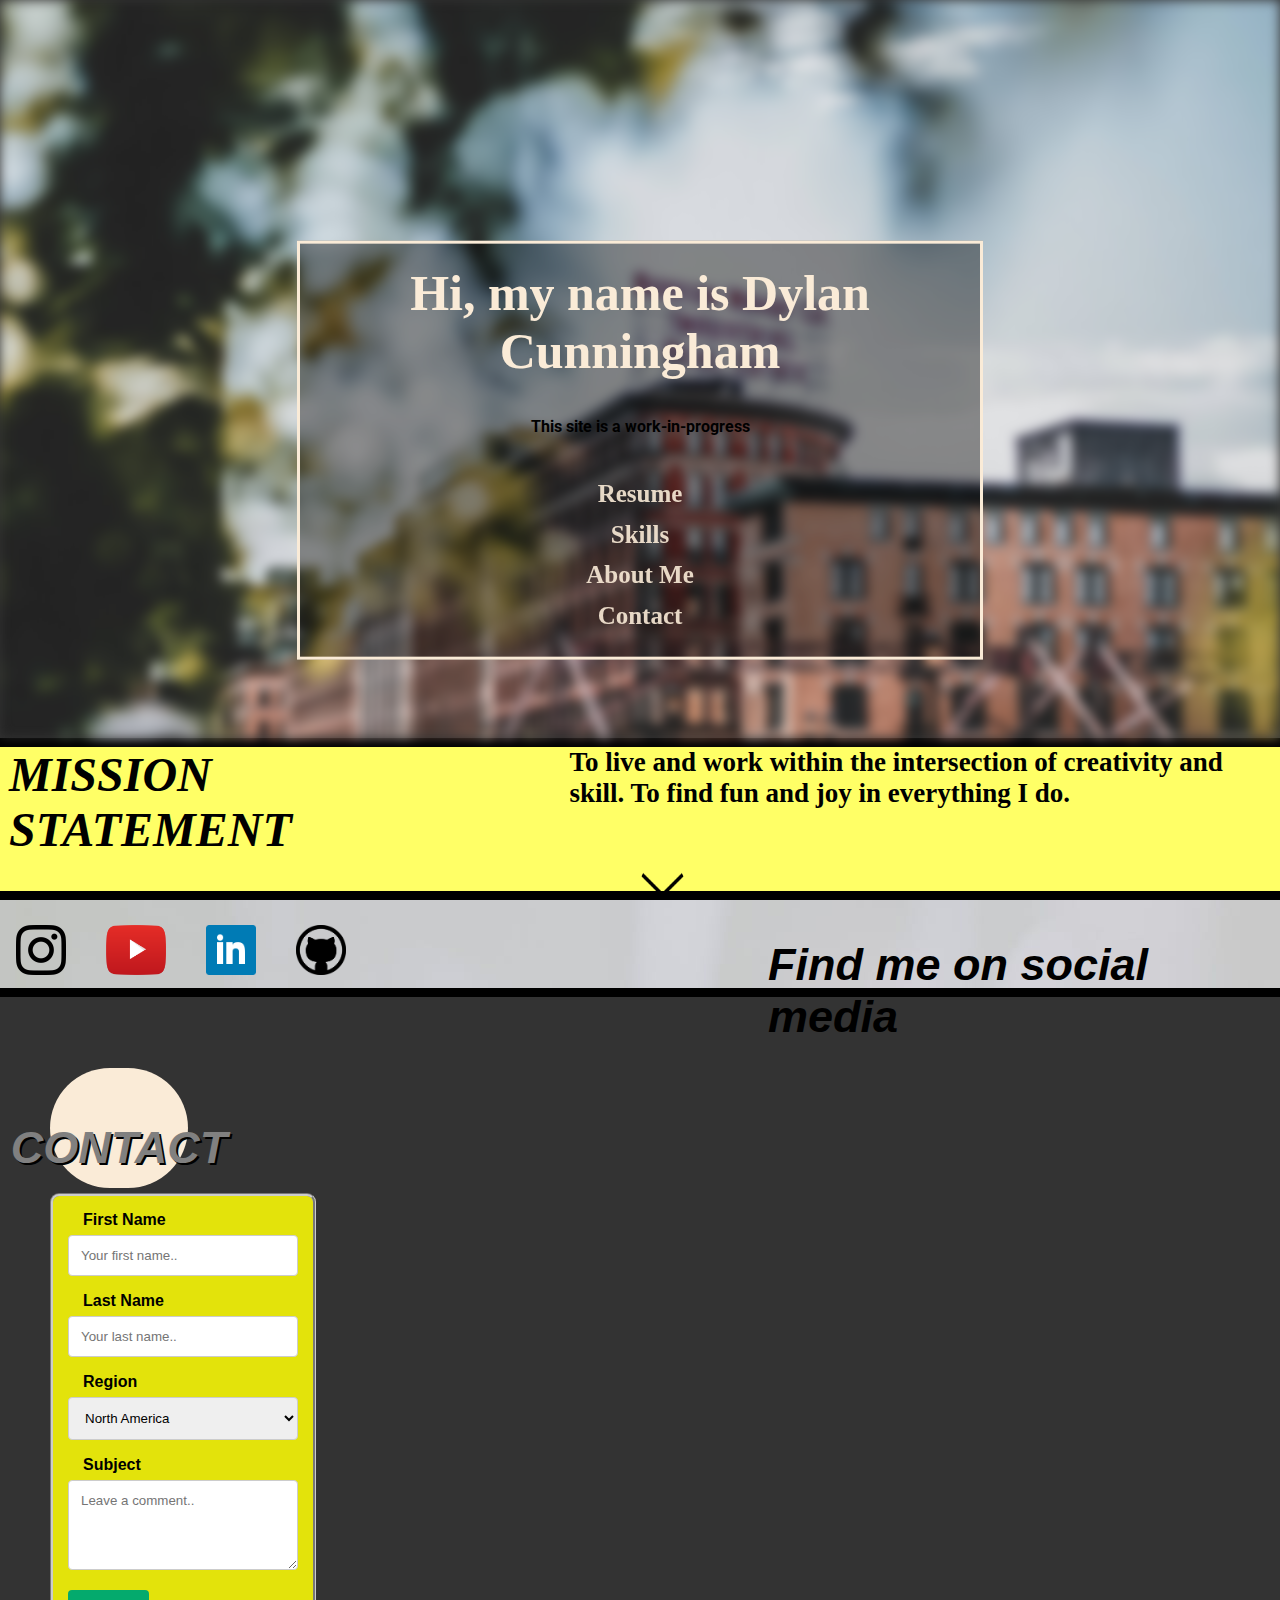
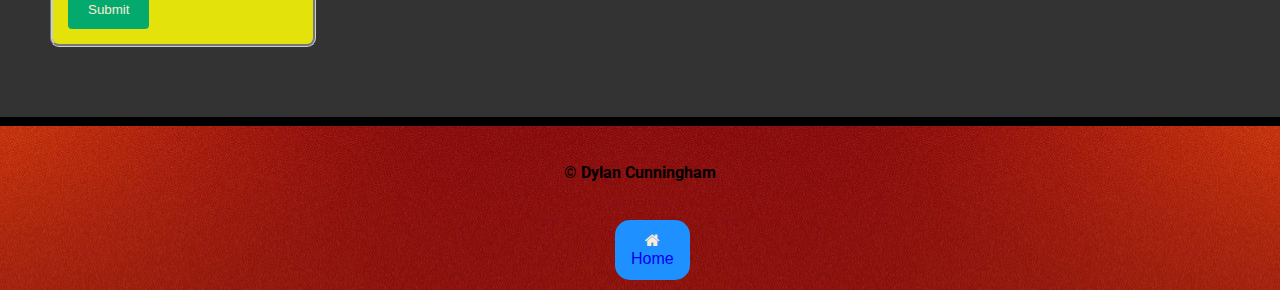
==== index.html @ 47d62b07 "1. Changed size of landing page 2. Got rid of home nav div from 'skills' section    - Clean break be" ====
<!DOCTYPE html> 
<html lang="en">
<head>
    <link rel="stylesheet" href="https://cdnjs.cloudflare.com/ajax/libs/font-awesome/4.7.0/css/font-awesome.min.css">
    <link rel="preconnect" href="https://fonts.googleapis.com">
    <link rel="preconnect" href="https://fonts.gstatic.com" crossorigin>
    <link href="https://fonts.googleapis.com/css2?family=Roboto:wght@300&display=swap" rel="stylesheet">  
    <script src="jsconfig.js"></script>                
    <link rel="stylesheet" href="firstSiteStyling.css">
    <form action="action_page.php" method="post">   </form>
    
    <meta name="viewport" content="width=device-width, initial-scale=1.0">
    <title>Dylan Cunningham - WORK IN PROGRESS </title>
</head> 


<body>

        <!-- Hero Section --> 
    <div class="bgimage" id="home">
        

        


    </div>

    <div class="bgtext">
        <div class="herotext">
            <h2>Hi, my name is Dylan Cunningham</h2>
            <h6>This site is a work-in-progress</h6>
        </div>
        <div class="navbar">
            <div class="nav">            
                <a href="DylanCResume.pdf" target="_blank">Resume</a>
                <a href="skills.html" target="_self">Skills</a>
                <a href="aboutme.html" target="_self">About Me</a>
                <a href="#contact-form">Contact</a> 
            </div>
        </div>
    </div>
    
<main> 
<hr>  
    <div class="intro"> 
        <div class ="textsupport">
            <span class ="mission-statement">Mission Statement
            </span>
                <span class="missionstatementdesc">
                    To live and work within the intersection of creativity and skill. To find fun and joy in everything I do. 
                </span>      
        </div> 
        <div class="contentarrow">
            <a href="#socialmediasection"><img class="arrow" src="img/arrowdown.png" alt="bouncing arrow pointing downwards"></a>
            
        </div>
    </div>
    
        <hr>
    <div class="socialmediasection" id="socialmediasection">
        <div class="socialbox">
            <div class="skilltitle">
                <h1 class="socialmedia">Find me on social media</h1>
                <div class="sociallogo">
                    <a href=https://www.instagram.com/cunninghamsoftwaredev target="_blank"> <img id="instagram" src="img/instagramLogo.png" alt="instagram logo">
                    </a>

                    <a href="https://www.youtube.com/channel/UCL7OWygWknvm4EPUJu8eC4w" target="_blank">
                    <img id="youtube" src="img/youtubeLogo.png" alt="youtube"> 
                    </a>

                    <a href="https://www.linkedin.com/in/dylan-cunningham-979656290" target="_blank">
                    <img id="linkedin" src="img/linkedinlogo.png" alt="linkedin"> 
                    </a>

                    <a href="https://github.com/ProgramDyl" target="_blank"><img id="github" src="img/githublogo.png" alt="githublogo"></a> 
                </div>
                
            </div>   
        </div>
    </div>
    <hr>
    <div id="contactbg">
        <div class="contacttitle">
            <h1>Contact</h1>
        </div>
        <div id="contact-form">

            <form action="action_page.php">
                <label for="fname">First Name</label>
                <input type="text" id="fname" name="firstname" placeholder="Your first name..">

                <label for="lname">Last Name</label>
                <input type="text" id="lname" name="lastname" placeholder="Your last name..">

                <label for="region">Region</label>
                <select id="region" name="region">
                    <option value="northamerica">North America</option>
                    <option value="europe">Europe</option>
                    <option value="asia">Asia</option>
                    <option value="oceania">Oceania</option>
                </select>

                <label for="subject">Subject</label>
                <textarea id="subject" name="subject" placeholder="Leave a comment.." style="height:200px"></textarea>

                <input type="submit" value="Submit">
            </form>
        </div>
    </div> 
</main>
<footer>
    <hr>
    <div class="footer"> 
        <h6>&copy; Dylan Cunningham </h6> 
        <span id="btn">
            <!-- This button gives an error for nesting a element in button, but i can't find a fix!  -->
        <button class="btn"><i class="fa fa-home"></i><a style="text-decoration: none;" class="active" href="#home">Home</a></button> 
        </span>
    </div>
</footer>

</body>
</html>
---- firstSiteStyling.css ----
/* GLOBAL CSS STYLES -- NOTE: MEDIA QUERIES ARE AT THE BOTTOM OF THE PAGE  */

body, html{
    display: flex; 
    flex-direction: column;
    color: black;
    background-color: #333;  
    max-width: 100%;  
    margin: 0%;
    scroll-behavior: smooth;
    } 

.dark-mode {
    background-color: black;
    color:antiquewhite;
}




.bgimage {
    display: flex;
    flex-direction: column;
    height: 82vh;  
    background: url('img/BostonCityScape.jpg'); 
    background-position: center;
    background-repeat: no-repeat;
    background-size: cover;
    filter: blur(6px);
} 

    
.bgtext {
    background-color: rgb(0,0,0);
    background-color: rgba(0,0,0, 0.4);
    color: antiquewhite;
    font-weight: bold;
    border: 3px solid antiquewhite;
    position: absolute;
    top: 50%;
    left: 50%;
    transform: translate(-50%, -50%);
    z-index: 2;
    width: 50%;
    padding: 20px;
    text-align: center;
}

  /* NAVIGATION BAR  */
  

  .nav {
    background-color:transparent;
    overflow: hidden;
    display: flex;
    flex-direction: column;
    align-items: center;
    opacity: 0.9;
    
    }
    
.nav a {
    float: left;
    color: antiquewhite;
    text-align: center;
    padding: 1%;
    text-decoration: none;
    font-size: 25px;
    }
    
.nav a:hover {
    background-color: #ddd;
    border-radius: 20vh;
    color: black;
    }


.herotext {
    display: flex;
    flex-direction: column;
    justify-content:center;
    align-items: center;
    }

.hero-text {
    display: inline-flex; 
    flex-direction: column;
    position: center; 

    /* font-size: 20%;  */
}


/* << MISSION STATEMENT SECTION >>  */


.textsupport {
    display:flex;
    flex-direction: row;
    align-content: flex-start;
    height: fit-content;
    width: fit-content;
}

.mission-statement {
    font-size: 3rem;
    font-family: lato;
    text-transform: uppercase;
    margin-right: 0;
    margin-bottom: 1vh;
    margin-left: 1vh; 
    font-style: italic; 
}

.missionstatementdesc {
    padding-left: 20vw;
    padding-bottom:0;
    font-size: 27px;
    
}

.intro{
    display: flexbox;
    font-family: lato; 
    font-weight: bold; 
    color: black;
    max-width: 100%; 
    position: relative; 
    margin-top: 0%; 
    margin-bottom: 0%;
    margin-right: 0%;
    background-color: #FFFF66;
    height: 16vh;
}

h2 {
    display: flex;
    flex-direction: column; 
    background-color: transparent;
    /* height: 75px; */
    margin: 0%;
    padding: 0%;
    align-self: center;
    justify-content: center;  
    font-size: 50px;

}




/* <<<  S O C I A L   M E D I A >>>  */


.socialmediasection {
    display: flex; 
    flex-direction: column;
    background-color: seagreen;
    background: url('img/lightleaves.jpg'); 
} 

.socialbox {
    height: fit-content;
}


h1.socialmedia {
    color: 2px solid black;
    font-family: 'Lato', sans-serif;
    font-weight: bolder;
    position: absolute;
    left: 60%;
}

/* socials */
#instagram {
    height: 50px;
    width: 50px; 
    padding-left: 1.0rem;
    padding-right: 1.5rem;
    padding-top: 1rem;
    color: antiquewhite;
}  

#youtube {
    height: 50px;
    width: 60px;  
    padding-left: 1.0rem;
    padding-right: 1.5rem;
    padding-top: 1rem;
} 

#linkedin {
    height: 50px;
    width: 50px; 
    display: flex; 
    flex-direction: column; 
    padding-left: 1.0rem;
    padding-right: 1.5rem;
    padding-top: 1rem;
} 

#github {
    height: 50px;
    width: 50px; 
    display: flex; 
    flex-direction: column; 
    padding-left: 1.0rem;
    padding-right: 1.5rem;
    padding-top: 1rem;
}

.sociallogo {
    display: flex;
    flex-direction: row;
    justify-content: f;
    margin-top: 1vh;
    margin-bottom: 1vh;
}


.arrow {
    white-space: nowrap;
    font-size: 4rem;
    position: relative;
    right: 0;
    left: 50vw;
    top: -2vh;
    margin: auto;
    width: 5vh;
    height: 5vh;
    transition: transform .5s;
    transform: translateY(14px);
    transform-origin: bottom;
    -webkit-border-radius:50%;
	-moz-border-radius:50%;
	-ms-border-radius:50%;
	border-radius:50%;
	animation: bounce 2s infinite;
	-webkit-animation: bounce 2s infinite;
	-moz-animation: bounce 2s infinite;
	-o-animation: bounce 2s infinite;
}
 
@-webkit-keyframes bounce {
	0%, 20%, 50%, 80%, 100% {-webkit-transform: translateY(0);}	
	40% {-webkit-transform: translateY(-30px);}
	60% {-webkit-transform: translateY(-15px);}
}
 
@-moz-keyframes bounce {
	0%, 20%, 50%, 80%, 100% {-moz-transform: translateY(0);}
	40% {-moz-transform: translateY(-30px);}
	60% {-moz-transform: translateY(-15px);}
}
 
@-o-keyframes bounce {
	0%, 20%, 50%, 80%, 100% {-o-transform: translateY(0);}
	40% {-o-transform: translateY(-30px);}
	60% {-o-transform: translateY(-15px);}
}
@keyframes bounce {
	0%, 20%, 50%, 80%, 100% {transform: translateY(0);}
	40% {transform: translateY(-30px);}
	60% {transform: translateY(-15px);}
}


.arrow::after {
    transform: translateX(-50%);
}




/*   <<< ABOUT ME PAGE >>> */

.flex-container-aboutme {
    display: flex;
}

.headshotborder {
    display:flex;
    flex-direction: column;
    height: 94vh;
    background: seashell;
}

#headshot {
    border-radius: 5vh;
    display: flex;
    flex-direction: column;
    position: absolute;
    top: 20%;
    left: 20%;
    transform: translate(-40%, -50%);
    border: antiquewhite;
    width: 30%;
    max-height: 100%;
    margin-top: 5%;
    transform: rotate(-90deg);
    box-shadow: rgba(17, 12, 46, 0.15) 0px 48px 100px 0px;
}


.aboutmetext {
    display: flex;
    flex-direction: column;
    font-family: 'lato';
    font-family: lato;
    color: antiquewhite;
    font-weight: 600;
    margin-top: 10vh;
    /* padding-left: 10%; */
    height: 500px;
}

.full-name {
    display: flex;
    flex-direction: column;
    font-size: 62px;
    text-shadow: 2px 7px 5px rgba(0,0,0,0.3), 
    0px -4px 10px rgba(255,255,255,0.3);
    width: fit-content;
    height: fit-content;
    
}

/* BIG FONT- opening paragraph */
#aboutmedesc {
    display: flex;
    flex-direction: column;
    font-family: 'Lato', sans-serif;
    color: black;
    font-weight: bolder;
    text-shadow: 2px 7px 5px rgba(0,0,0,0.3), 
    0px -4px 10px rgba(255,255,255,0.3);
    font-size: 35px;
    width: fit-content;
    padding-left: 50vw;
    padding-right: 5vw;
}




/* Small font - secondary paragraphs */
#aboutmedesc1 {
    font-family: 'Roboto', sans-serif;
    color: black;
    font-weight: bolder;
    font-size: 22px;
    width: fit-content;
    height: fit-content;
    position: relative;
    margin-left: 50vw;
    margin-top: 10vh;
    
}

.linebreak {
    border-left: 4px solid black;
    position: absolute;
    top: 60%;
    left: 95%;
}

/* History Section  */ 

.historysection {
    height: 4;
    background-color: seashell;
    background: url(img/psychedelic-waterfall-sunset-rainbow.png);
    background-position: center;
    background-repeat: no-repeat;
    background-size: cover;
}

.historyheader {
    font-family: "Paytone One";
    font-size: 24px;
    font-weight: 700;
    padding-left: 10%;
    color: white;
}

.overlay {
    height: 100%;
    width: 0;
    position: fixed;
    z-index: 1;
    top: 0;
    left: 0;
    display: flex;
    flex-direction: column;
    align-items: center;
    justify-content: center;
    background-color: rgb(0,0,0);
    background-color: rgba(0,0,0, 0.9);
    overflow-x: hidden;
    transition: 0.5s;
  }
  
.overlay-content {
    display: flex;
    flex-direction: column;
    align-items: center;
    justify-content: center;
    width: fit-content;
    text-align: center;
    font-family: "Paytone One";
    color: antiquewhite;

}


.overlay a {
    
    padding: 0.4rem;
    text-decoration: none;
    font-size: 24px;
    color: 2px solid black;
    text-shadow: 2px 7px 5px rgba(0,0,0,0.3), 
    0px -4px 10px rgba(255,255,255,0.3); 
    display: block;
    transition: 0.3s;
}

.overlay a:hover, .overlay a:focus {
color: #f1f1f1;
}

.overlay .closebtn {
position: absolute;
top: 20px;
right: 45px;
font-size: 60px;
color: #818181;
}

#hamburger {
    color: white;
    padding: 3%;
    border: 6px solid black;
    border-radius: 20vh;
    background: url(img/Surreal3Dbackground.png);
    background-position: center;
    width: fit-content;
}

img.carinmaze {
    border-radius:45vh;
    height: 15rem;
    margin-bottom: 4rem;
}

@media screen and (max-height: 450px) {
.overlay a {font-size: 20px}
.overlay .closebtn {
font-size: 40px;
top: 15px;
right: 35px;
}
}

  
  






/* PAGE BREAK LINE */
hr{
    height: 1vh;
    width: 100%;
    border-width: 0;
    color: gray;
    background-color: black;
    display: block; 
    margin: 0; 
}




.first-page-end {
    height: 10px; 
    display: inline-block;
}


/* RESUME  */

.Resume{
    max-width: 100%;
    background: darkgreen;
    margin-top: 100px; 
    margin-bottom: 0%; 
    height: 500px; 
    font-family: 'Roboto', sans-serif;
}


#resumedownload {
    background-color: red;
    border: 5px;
}


.pdfobject-container {
    height: 50vh;
    width: 50vw;

}





.full-name {
    font-size: 40px;
    text-transform: uppercase;
    margin-bottom: 5px;

    }


.first-name {
    font-weight: 700;
    color:black; 
}


.last-name {
    font-weight: 10; 
    color: black;
}


.contact-info {
    margin-bottom: 20px;
    color: black;
}


.email .phone {
    color:black;
    font-weight: 300;
}






        /* <<<   S   K   I   L   L   Z   >>>  */ 

.skills {
    background-color: #FFFF66;
    /* max-height:110vh; 
    display: flex;
    flex-direction: column; */
    
}

.inner {
    padding-top: 20px;
}

.header { 
    text-align: center;
    color: black; 
    font-weight: 900;
    padding: 1rem;
    position: relative; 
    background-color: #FFFF66;
    /* max-width: 100%;
    width: 100%;  */
    margin-left: 0%;  
    padding-left: 0%;
}

.header::after {
    /* content: ''; */
    position: absolute;
    bottom: 0;
    left: 50%;
    transform: translateX(-50%);
    height: 4px;
    max-width: 100%;
    background-color: #333;
}

.skillscontainer {
    display: grid; 
    grid-template-columns: repeat(3, 1fr);
    justify-content: center;
    align-items: center;
    text-align: center;
    grid-gap: 1rem;
    padding: 1rem 80px;
    font-size: 1.2rem; 
    background-color: #FFFF66;
        
}




        /* << SKILL ANIMATION >>  */



.skill-box {
    padding: 1rem;
    color: #ccc;
    cursor: pointer;
    border-radius: 30vh;
    /* transition: transform 1s;
    transform-origin: bottom; */
}


.skill-box:hover {
    background-color: #ffb366; 
    border-radius: 50%;
    /* transform: translateY(-50px);
    transition: transform 1s;  */
} 


h1 {
    font-family: 'lato', sans-serif;
    font-size: 5vh;
    font-style:italic;

}

h3 {
    color: 10px solid white;
    font-family: 'Lato', sans-serif;
}
h5 {
    color:antiquewhite;
    text-decoration:underline;
    text-decoration-skip-ink: auto;
    font-style: bold;
    font-family: 'Lato', sans-serif;
    font-size: 15px;
}

h6 {
    color: black;
    font-family: 'Roboto', sans-serif;
    font-size: 16px;
    max-width: fit-content;

}

.skill-title {
    color: 2px solid black;
    display: flex;
    flex-direction: column;
    align-items: center;
    padding: 0.5rem;
    margin-bottom: 0.5rem;
    
}



.img {
    width: 150px;
    height: 150px;
    position: relative;
    border-radius: 100%;
    background-color: #eee; 
    display: flex; 
    justify-content: center;
    align-items: center;
    transition: transform 1s;
    transform-origin: bottom;
}

.img:hover {
    transform: translateY(-35px);
    transition: transform 1s; 

}

#html5 {
    height: 130px;
    width: 130px;
}


#css3 {
    height: 120px;
    width: 110px;
}

#java{
    height: 130px;
    width: 130px;
}


.img::after {
    content: '';
    position: absolute;
    top: 0;
    left: 0;
    width: 50%;
    height: 90px;
    background: rgba(100, 100, 100 0.5);  
}


.skill-icon {
    width: 120px;
    height: 120px;
    z-index: 2;
}


.skill-title h3 {
    color: #525252;
    margin: 0.5rem; 
}







    /* <<< B  U  T  T  O  N  S */

#btn {
    width: 100%;
    align-items: center; 
    text-decoration: none;
    height: 50px;
    width: 50px; 
    padding-bottom: 20px;
    border-radius: 15px; 
    } 
    
.btn {
    background-color: dodgerblue;
    border: none;
    color: antiquewhite;
    padding: 12px 16px;
    font-size: 16px;
    cursor: pointer;
    text-decoration: none;
    border-radius: 15px; 
    } 

.btn:hover {
    background-color: royalblue; 
    } 


    



/* <<< C  O  N  T  A  C  T >>> */


/* C O N T A C T   F O R M  */
#contact-form {
    border-radius: 1vh;
    border-style:groove;
    border-color: #ccc;
    margin-top: 0;
    padding: 15px;
    width:max-content;
    display: flex;
    flex-direction: column; 
    margin-left: 5rem;
    margin-bottom: 10vh;
    background-color: antiquewhite;
    box-shadow: black;
    }

#contactbg {
    display: flex;
    flex-direction: column; 
    position: relative;
    background-image: url('img/mailbox-enFrancais.jpg');
    background-position: center top;
    background-attachment: fixed;
    background-size:auto;
    align-items: first baseline;
    justify-content: center;
    inline-size: none; 
    height: 80vh;
}

label {
    padding: 15px;
    font-weight: bold;
}

input {
    padding: 15px;

}
.contacttitle {
    display: flex;
    flex-direction: column;
    font-family: 'Roboto', sans-serif;
    align-items: center;
    font-weight: 500;
    font-size: larger;
    padding: 1.5rem;
    margin-top: 20%;
    font-size: 60%;
    text-transform: uppercase;
    margin-bottom: 5px;
    background-color: antiquewhite;
    border-radius: 20vh;
    width: 10vh;
    height: 8vh;
    color: grey;
    text-shadow: 2px 2px black;
    
}

#contact-form {
    border-radius: 1vh;
    border-style:groove;
    font-family: 'Lato', sans-serif;
    border-color: #ccc;
    background-color: #525252;
    margin-top: 0;
    width: 18vw; 
    display: flex;
    flex-direction: column; 
    margin-left: 50px;
    margin-bottom: 20%;
    background-color: #e3e30b;
    }


#subject {
    max-height: 10vh;
    font-family: 'Lato', sans-serif;
}
    input[type=text], select, textarea {
    width: 100%; 
    padding: 12px; 
    border: 1px solid #ccc; 
    border-radius: 4px; 
    box-sizing: border-box; 
    margin-top: 6px; 
    margin-bottom: 16px; 
    resize: vertical 
    }

    input[type=submit] {
    background-color: #04AA6D;
    color: antiquewhite;
    padding: 12px 20px;
    border: none;
    border-radius: 4px;
    cursor: pointer;
    }

    input[type=submit]:hover {
    background-color: #4f6b50;
    }



    /* <<< F  O  O  T  E  R >>>  */

.footer {
    display: flex; 
    flex-direction: column;
    background-color:antiquewhite;
    background: url(img/red\ dual.jpg); 
    background-repeat: no-repeat;
    background-position: center top;
    text-align: center;
    align-items: center;
    justify-content: center;  
    font-weight: 100; 
    margin: 0%; 
    border-radius: 0%; 
    border-color: solid black; 
    

    }

#homeNav {
    display: flex; 
    align-items: center;
    justify-content: center;
    background-color: #FFFF66;
    padding-top: 20px;
    padding-bottom: 10px;
    }


#btn {
    max-width: 12%;
    align-self: center;
    
}

.copyright {
    margin-left: 50vw; 
    background-color: #FFFF66
    }


    


/* << M  O  B  I  L  E      V  E  R  S  I  O  N >> */

@media screen and (max-width: 480px) {

/* << MISSION STATEMENT SECTION >>  */


.textsupport {
    display:flex;
    flex-direction: row;
    align-content: flex-start;
}

.mission-statement {
    font-size: 35px;
    font-family: lato;
    text-transform: uppercase;
    margin-right: 0;
    margin-bottom: 2.25%;
    margin-left: 1%; 
    font-style: italic; 
    height:fit-content;
}

.missionstatementdesc {
    padding-left: 14%;
    padding-bottom:0;
    font-size: 20px;
    min-height: fit-content;
}

.skills { 
    background-color: #FFFF66;
    max-height: 110vh; 
    display: flex;
    flex-direction: column;
    max-height: 100%;
    margin-top: 0%;
    
}



.resumeheader {
    flex-direction: column;
    text-align: center;
    color: black; 
    padding: 1rem;
    position: relative; 
    background-color: #FFFF66;
    /* max-width: 100%;
    width: 100%;  */
    margin-left: 0%;  
    padding-left: 0%;
    margin-bottom: 0%
}


.header::after {
    /* content: ''; */
    position: absolute;
    bottom: 0;
    left: 50%;
    transform: translateX(-50%);
    height: 4px;
    max-width: 100%;
    background-color: #ffb366;
} 

.skillscontainer {
    display: flex;
    flex-direction: column;
    justify-content: center;
    align-items: center;
    margin-top: 0;
    /* grid-gap: 1rem; 
    padding: 1rem 80px; */
    font-size: 1.2rem; 
    background-color: #FFFF66;
    /* max-width: 100%;
    min-width: 100%;  */
}



        /* << SKILL ANIMATION >>  */



.skill-box {
    padding: 1rem;
    color: #525252;
    cursor: pointer;
    border-radius: 15vh;
    transition: transform 1s;
    transform-origin: bottom; 
}


.skill-box:hover {
    background: url(img/watercolourField.png);
    filter: blur(6);
    border-radius: 120;
    transform: translateY(-50px);
    transition: transform 1s;  
}  



.skill-title {
    display: flex;
    flex-direction: column;
    align-items: center;
    padding: 0.5rem;
    margin-bottom: 0.5rem;
}


 /* Skill icons  */
.img {
    width: 13vh;
    height: 13vh;
    position: relative;
    border-radius: 100%;
    background-color: #eee; 
    display: flex; 
    justify-content: center;
    align-items: center;
    transition: transform 1s;
    transform-origin: bottom;
}

.img:hover {
    transform: translateY(-35px);
    transition: transform 1s; 

}

#html5 {
    height: 75%;
    width: 85%;
}


#css3 {
    height: 75%;
    width: 60%;
}

#python {
    height: 75%;
    width: 60%;
}
#java{
    height: 70%;
    width: 37%;
}
    
    
   /* hover rule - skills  */
.img::after {
    content: '';
    position: absolute;
    top: 0;
    left: 0;
    width: 50%;
    height: 90px;
    background: rgba(100, 100, 100 0.5);  
}


.skill-icon {
    width: 75%;
    height: 80%;
    z-index: 2;
}


.skill-title h3 {
    color: #525252;
    margin: 0.5rem; 
    }


 /* << ABOUT ME SECTION MOBILE >> */

 .flex-container-aboutme {
    display: flex;
}

.headshotborder {
    display:flex;
    flex-direction: column;
    height: 90vh;
    background: seashell;
}

#headshot {
    border-radius: 5vh;
    display: flex;
    flex-direction: column;
    position: absolute;
    top: 20%;
    left: 1%;
    transform: translate(-40%, -50%);
    border: antiquewhite;
    width: 45%;
    max-height: 100%;
    margin-top: 5%;
    transform: rotate(-90deg);
    box-shadow: rgba(17, 12, 46, 0.15) 0px 48px 100px 0px;
}


.aboutmetext {
    display: flex;
    flex-direction: column;
    font-family: 'lato';
    font-family: lato;
    color: antiquewhite;
    font-weight: 600;
    margin-top: 5vh;
    /* padding-left: 10%; */
    height: 1rem;
}

.full-name {
    display: flex;
    flex-direction: column;
    font-size: 62px;
    text-shadow: 2px 7px 5px rgba(0,0,0,0.3), 
    0px -4px 10px rgba(255,255,255,0.3);
    width: fit-content;
    height: fit-content;
    
}

/* BIG FONT- opening paragraph */
#aboutmedesc {
    display: flex;
    flex-direction: column;
    font-family: 'Lato', sans-serif;
    color: black;
    font-weight: bolder;
    text-shadow: 2px 7px 5px rgba(0,0,0,0.3), 
    0px -4px 10px rgba(255,255,255,0.3);
    font-size: 24px;
    width: fit-content;
    padding-left: 50vw;
    padding-right: 5vw;
}




/* Small font - secondary paragraphs */
#aboutmedesc1 {
    font-family: 'Roboto', sans-serif;
    color: black;
    font-weight: bolder;
    font-size: 18px;
    width: fit-content;
    height: fit-content;
    position: relative;
    margin-left: 4vw;
    margin-top: 5vh;
    
}

.linebreak {
    border-left: 4px solid black;
    position: absolute;
    top: 60%;
    left: 95%;
}

/* About me footer (not actually a history section)  */

.historysection {
    height: 4;
    background-color: seashell;
    background: url(img/psychedelic-waterfall-sunset-rainbow.png);
    background-position: center;
    background-repeat: no-repeat;
    background-size: cover;
}

.historyheader {
    font-family: "Paytone One";
    font-size: 24px;
    font-weight: 700;
    padding-left: 10%;
    color: white;
}


 /* About me swipe Overlay  */
.overlay {
    height: 100%;
    width: 0;
    position: fixed;
    z-index: 1;
    top: 0;
    left: 0;
    display: flex;
    flex-direction: column;
    align-items: center;
    justify-content: center;
    background-color: rgb(0,0,0);
    background-color: rgba(0,0,0, 0.9);
    overflow-x: hidden;
    transition: 0.5s;
  }
  
.overlay-content {
    display: flex;
    flex-direction: column;
    align-items: center;
    justify-content: center;
    width: 60vw;
    text-align: center;
    font-family: "Paytone One";
    color: antiquewhite;

}


.overlay a {
    
    padding: 1vh;
    text-decoration: none;
    font-size: 36px;
    color: #525252;
    display: block;
    transition: 0.3s;
}

.overlay a:hover, .overlay a:focus {
color: #f1f1f1;
}

.overlay .closebtn {
position: absolute;
top: 20px;
right: 45px;
font-size: 60px;
}

#hamburger {
    color: white;
    padding: 3%;
    border: 6px solid black;
    border-radius: 20vh;
    background: url(img/Surreal3Dbackground.png);
    background-position: center;
    width: fit-content;
}

img.carinmaze {
    border-radius:45vh;
    height: 15rem;
}


/* C O N T A C T   F O R M  */
#contact-form {
    border-radius: 1vh;
    border-style:groove;
    border-color: #ccc;
    background-color: #525252;
    display: block;
    margin: 20dvh;
    min-width: 60vw;
    min-height: 38vh;
    display: flex;
    flex-direction: column; 
    margin-left: 15vw;
    margin-bottom: 4vh;
    background-color: #999;
    box-shadow: black;
    }

#contactbg {
    display: flex;
    flex-direction: column; 
    position: relative;
    background-image: url('img/hamilton.jpg');
    background-position: center top;
    background-attachment: fixed;
    background-size: cover;
    align-items: first baseline;
    justify-content: center;
    inline-size: none; 
    height:fit-content;
    padding: 10vh;
}

.contacttitle {
    display: block;
    flex-direction: column;
    font-family: 'Roboto', sans-serif;
    align-items: center;
    font-weight: 500;
    font-size: larger;
    padding: 2rem;
    margin-top: 4vh;
    margin-bottom: 1vh;
    font-size: 60%;
    text-transform: uppercase;
    background-color: antiquewhite;
    border-radius: 20vh;
    min-width: 10vh;
    min-height: 10vh;
    color: grey;
    text-shadow: 2px 2px black;
    padding: 20px 10px;
    
}

.footer {
    display: flex; 
    flex-direction: column;
    background-color:antiquewhite;
    background: url(img/red\ dual.jpg); 
    background-repeat: no-repeat;
    background-position: center top;
    text-align: center;
    justify-content: center;  
    font-weight: 100; 
    margin-top: 0; 
    border-radius: 0%; 
    border-color: solid black; 
    

    }

/* END OF MOBILE MEDIA Q  */
}
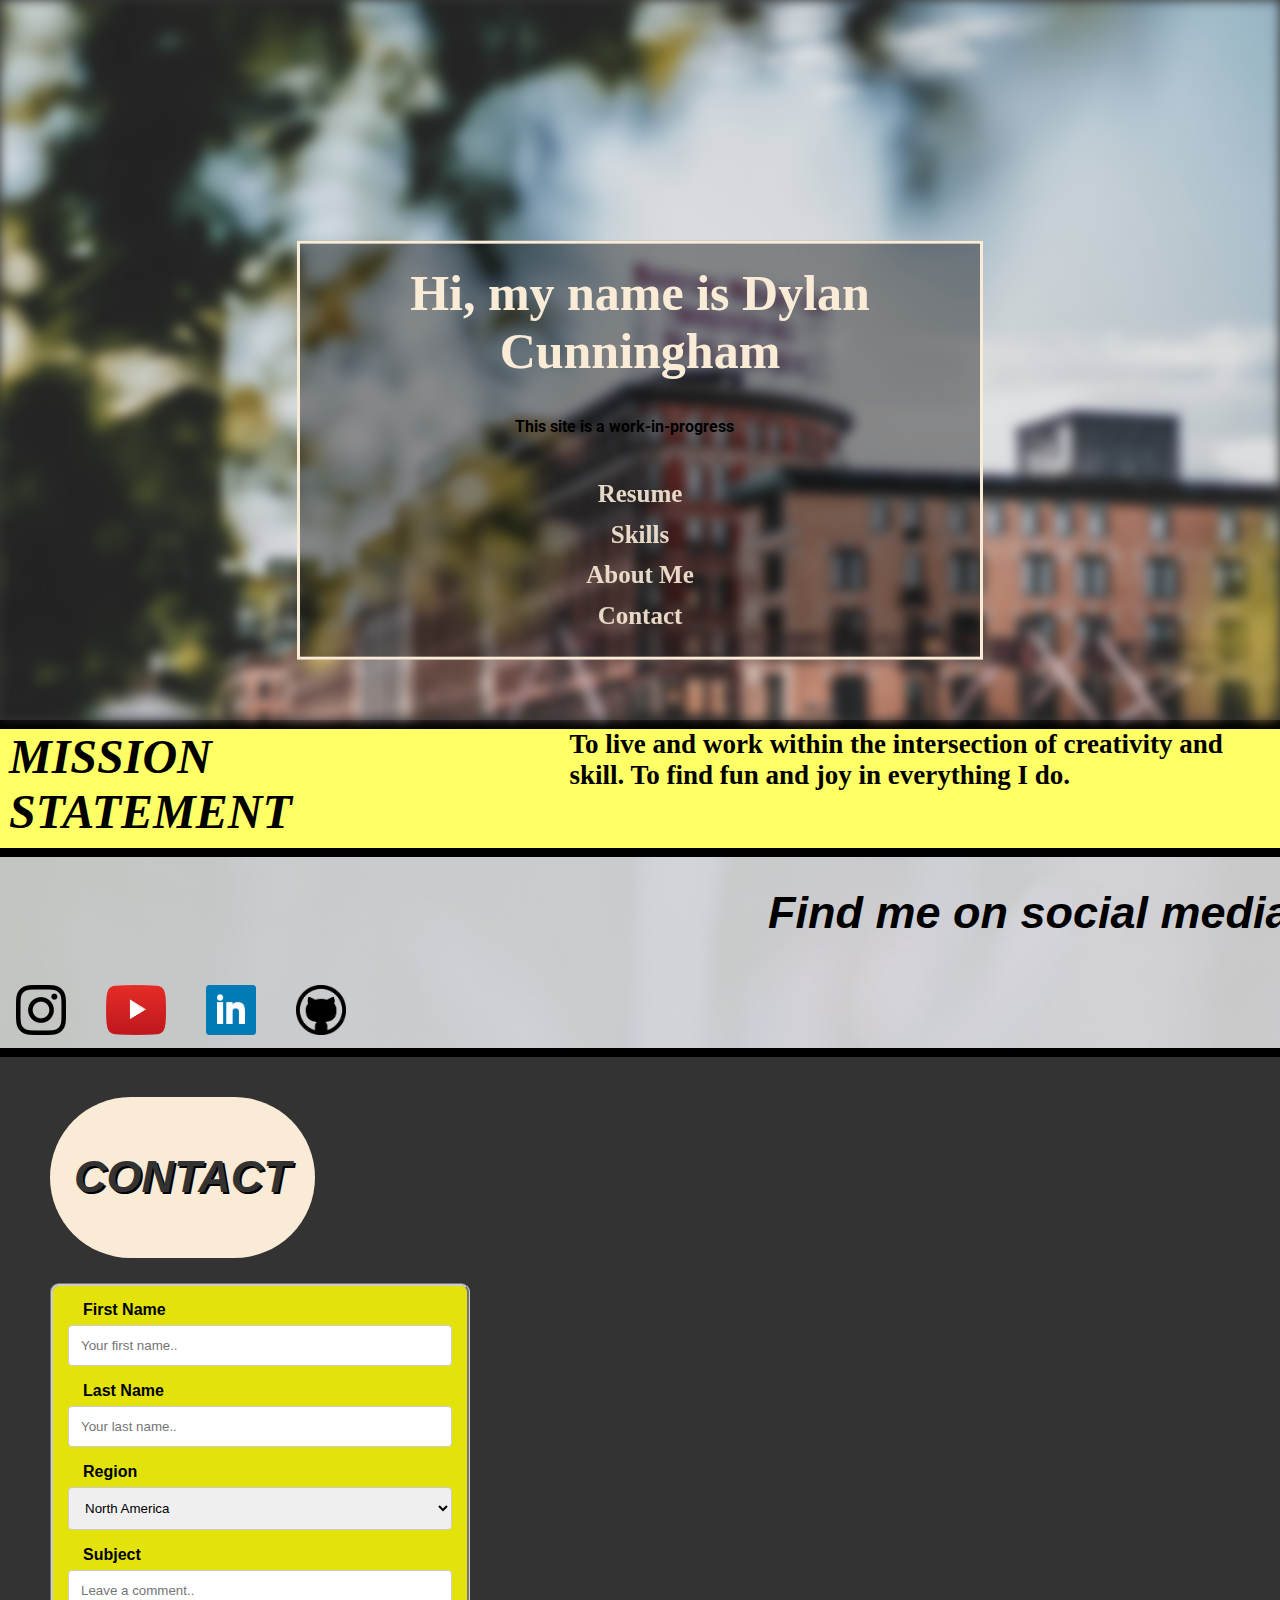
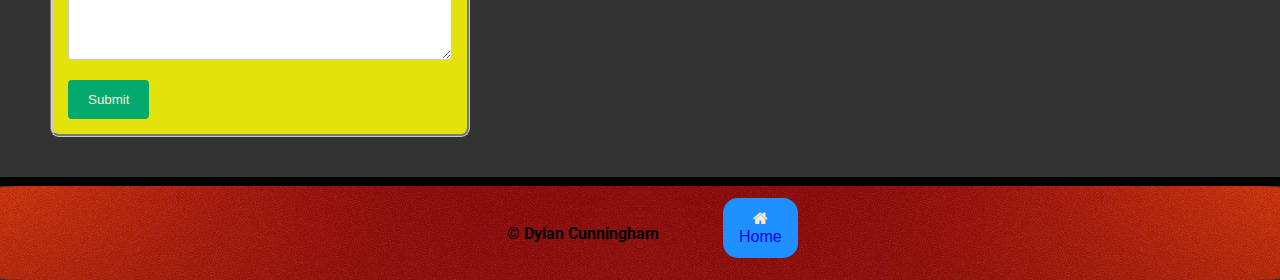
==== commit 1f0f5cb8: "new changes" ====
--- a/index.html
+++ b/index.html
@@ -50,16 +50,12 @@
                     To live and work within the intersection of creativity and skill. To find fun and joy in everything I do. 
                 </span>      
         </div> 
-        <div class="contentarrow">
-            <a href="#socialmediasection"><img class="arrow" src="img/arrowdown.png" alt="bouncing arrow pointing downwards"></a>
-            
-        </div>
+        
     </div>
     
         <hr>
     <div class="socialmediasection" id="socialmediasection">
-        <div class="socialbox">
-            <div class="skilltitle">
+        <div class="socialbox">            
                 <h1 class="socialmedia">Find me on social media</h1>
                 <div class="sociallogo">
                     <a href=https://www.instagram.com/cunninghamsoftwaredev target="_blank"> <img id="instagram" src="img/instagramLogo.png" alt="instagram logo">
@@ -74,9 +70,7 @@
                     </a>
 
                     <a href="https://github.com/ProgramDyl" target="_blank"><img id="github" src="img/githublogo.png" alt="githublogo"></a> 
-                </div>
-                
-            </div>   
+                </div>              
         </div>
     </div>
     <hr>
--- a/firstSiteStyling.css
+++ b/firstSiteStyling.css
@@ -23,7 +23,7 @@
 .bgimage {
     display: flex;
     flex-direction: column;
-    height: 82vh;  
+    height: 80vh;  
     background: url('img/BostonCityScape.jpg'); 
     background-position: center;
     background-repeat: no-repeat;
@@ -132,7 +132,7 @@
     margin-bottom: 0%;
     margin-right: 0%;
     background-color: #FFFF66;
-    height: 16vh;
+    height: fit-content;
 }
 
 h2 {
@@ -170,8 +170,9 @@
     color: 2px solid black;
     font-family: 'Lato', sans-serif;
     font-weight: bolder;
-    position: absolute;
-    left: 60%;
+    position: relative;
+    left: 60%; 
+    bottom: 0%;
 }
 
 /* socials */
@@ -215,9 +216,9 @@
 .sociallogo {
     display: flex;
     flex-direction: row;
-    justify-content: f;
-    margin-top: 1vh;
     margin-bottom: 1vh;
+    width: fit-content;
+    height: ;
 }
 
 
@@ -561,10 +562,9 @@
 
 .skills {
     background-color: #FFFF66;
-    /* max-height:110vh; 
-    display: flex;
-    flex-direction: column; */
-    
+    max-height: fit-content; 
+    display: flex;
+    flex-direction: column;     
 }
 
 .inner {
@@ -658,6 +658,8 @@
     font-family: 'Roboto', sans-serif;
     font-size: 16px;
     max-width: fit-content;
+    padding-right: 5%;
+    
 
 }
 
@@ -775,7 +777,7 @@
 
 /* C O N T A C T   F O R M  */
 #contact-form {
-    border-radius: 1vh;
+    border-radius: 2vh;
     border-style:groove;
     border-color: #ccc;
     margin-top: 0;
@@ -784,7 +786,7 @@
     display: flex;
     flex-direction: column; 
     margin-left: 5rem;
-    margin-bottom: 10vh;
+    margin-bottom: 8vh;
     background-color: antiquewhite;
     box-shadow: black;
     }
@@ -821,14 +823,14 @@
     font-size: larger;
     padding: 1.5rem;
     margin-top: 20%;
-    font-size: 60%;
+    font-size: 70%;
     text-transform: uppercase;
-    margin-bottom: 5px;
+    margin-bottom: 2%;
     background-color: antiquewhite;
-    border-radius: 20vh;
-    width: 10vh;
-    height: 8vh;
-    color: grey;
+    border-radius: 10vh;
+    width: fit-content;
+    height: fit-content;
+    color: #333;
     text-shadow: 2px 2px black;
     
 }
@@ -840,7 +842,7 @@
     border-color: #ccc;
     background-color: #525252;
     margin-top: 0;
-    width: 18vw; 
+    width: 30vw; 
     display: flex;
     flex-direction: column; 
     margin-left: 50px;
@@ -883,17 +885,16 @@
 
 .footer {
     display: flex; 
-    flex-direction: column;
+    flex-direction: row;
     background-color:antiquewhite;
     background: url(img/red\ dual.jpg); 
     background-repeat: no-repeat;
     background-position: center top;
-    text-align: center;
-    align-items: center;
+    /* align-items: center; */
     justify-content: center;  
     font-weight: 100; 
     margin: 0%; 
-    border-radius: 0%; 
+    border-radius: 2%; 
     border-color: solid black; 
     
 
@@ -904,8 +905,9 @@
     align-items: center;
     justify-content: center;
     background-color: #FFFF66;
-    padding-top: 20px;
-    padding-bottom: 10px;
+    padding-top: 5%;
+    padding-bottom: 5%;
+    margin-left: 15%;
     }
 
 
@@ -921,7 +923,7 @@
     }
 
 
-    
+  
 
 
 /* << M  O  B  I  L  E      V  E  R  S  I  O  N >> */
@@ -930,6 +932,33 @@
 
 /* << MISSION STATEMENT SECTION >>  */
 
+.bgimage {
+    display: flex;
+    flex-direction: column;
+    height: 100vh;  
+    background: url('img/BostonCityScape.jpg'); 
+    background-position: center;
+    background-repeat: no-repeat;
+    background-size: cover;
+    filter: blur(6px);
+} 
+
+    
+.bgtext {
+    background-color: rgb(0,0,0);
+    background-color: rgba(0,0,0, 0.4);
+    color: antiquewhite;
+    font-weight: bold;
+    border: 3px solid antiquewhite;
+    position: absolute;
+    top: 50%;
+    left: 50%;
+    transform: translate(-50%, -50%);
+    z-index: 2;
+    width: 50%;
+    padding: 2vh;
+    text-align: center;
+}
 
 .textsupport {
     display:flex;
@@ -952,7 +981,7 @@
     padding-left: 14%;
     padding-bottom:0;
     font-size: 20px;
-    min-height: fit-content;
+    height: fit-content;
 }
 
 .skills { 
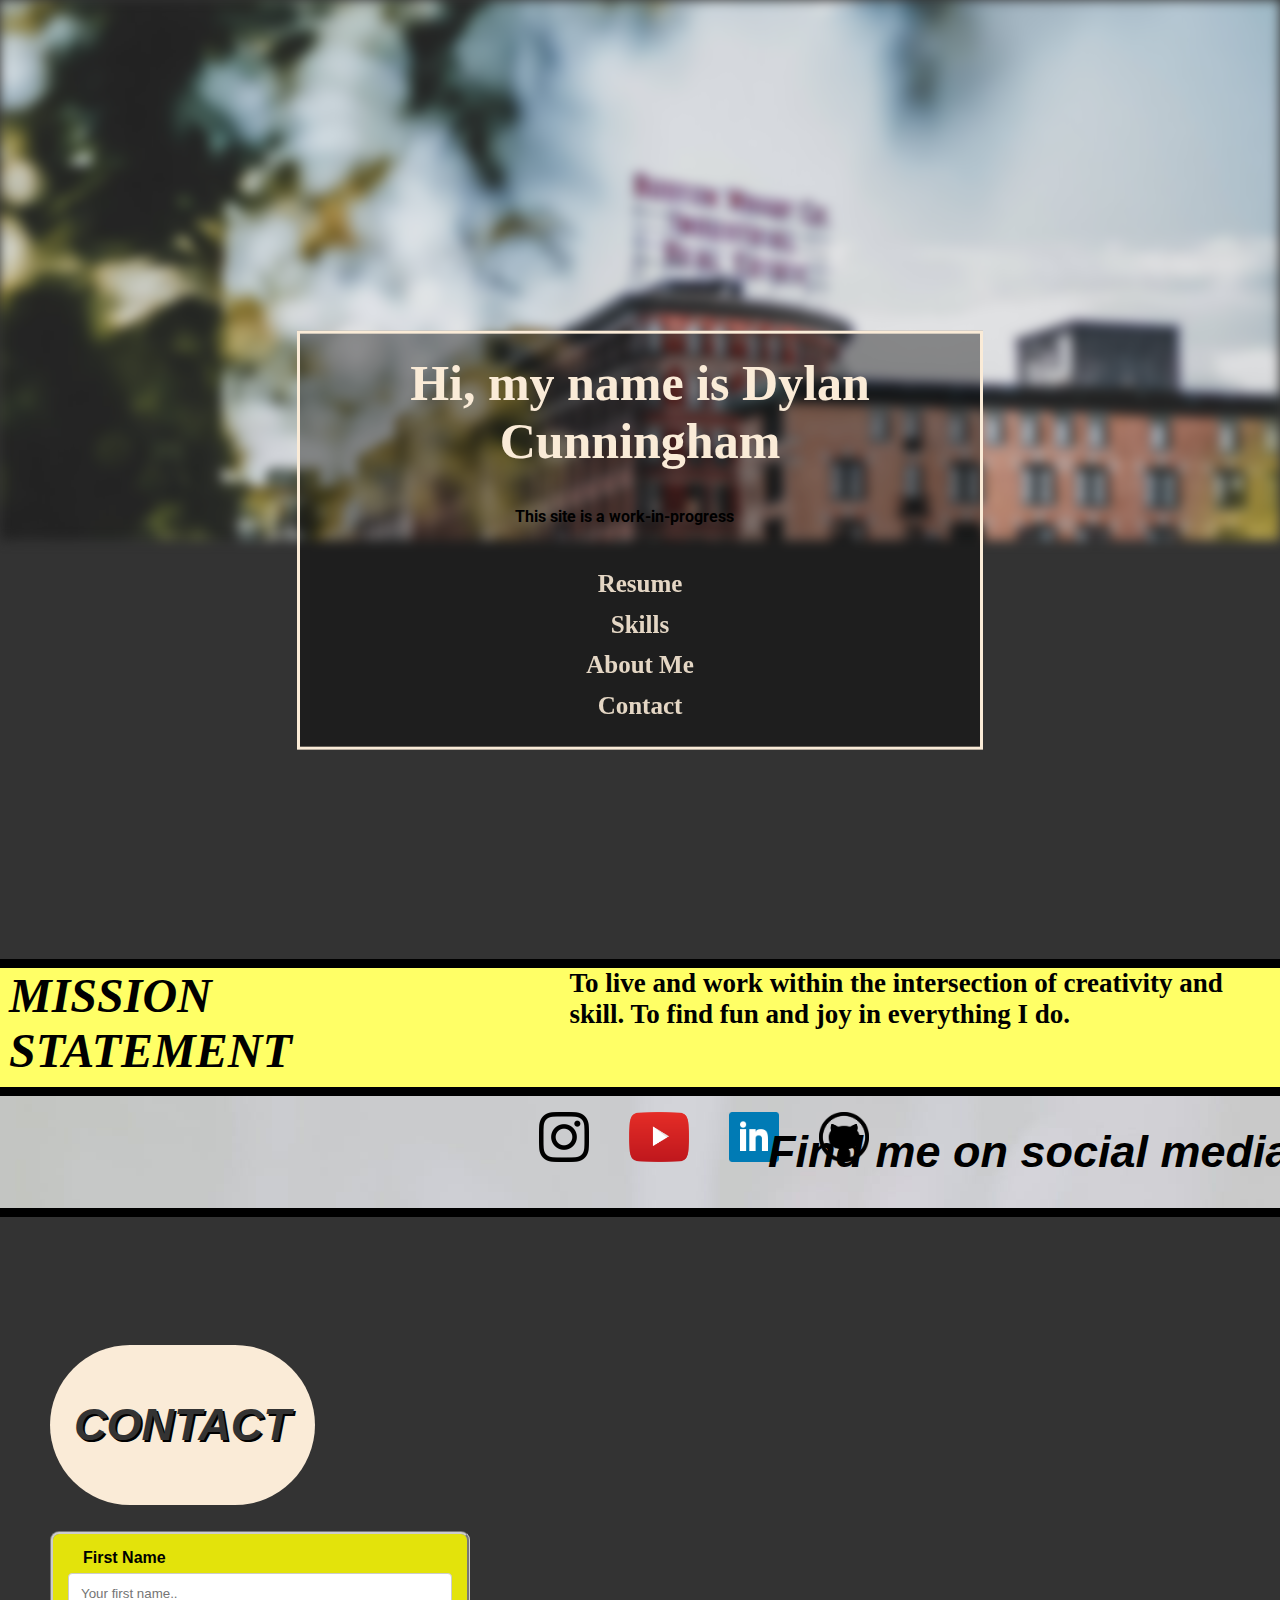
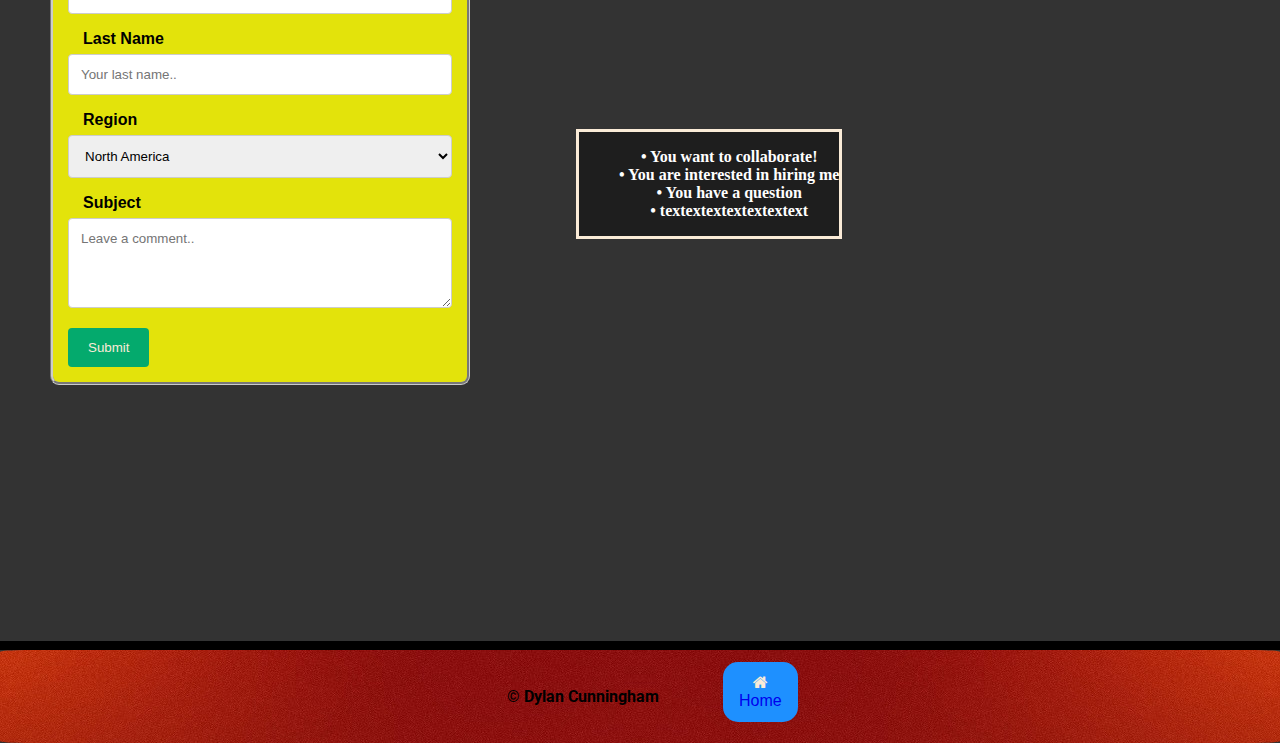
==== commit 801d6b83: "added proper linkedin profile" ====
--- a/index.html
+++ b/index.html
@@ -7,6 +7,7 @@
     <link href="https://fonts.googleapis.com/css2?family=Roboto:wght@300&display=swap" rel="stylesheet">  
     <script src="jsconfig.js"></script>                
     <link rel="stylesheet" href="firstSiteStyling.css">
+    <link rel="stylesheet1" href="mobileStyling.css"> 
     <form action="action_page.php" method="post">   </form>
     
     <meta name="viewport" content="width=device-width, initial-scale=1.0">
@@ -64,8 +65,9 @@
                     <a href="https://www.youtube.com/channel/UCL7OWygWknvm4EPUJu8eC4w" target="_blank">
                     <img id="youtube" src="img/youtubeLogo.png" alt="youtube"> 
                     </a>
-
-                    <a href="https://www.linkedin.com/in/dylan-cunningham-979656290" target="_blank">
+                    
+                    <!-- New linkedin profile added -->
+                    <a href="www.linkedin.com/in/dylancdev" target="_blank">      
                     <img id="linkedin" src="img/linkedinlogo.png" alt="linkedin"> 
                     </a>
 
@@ -74,6 +76,8 @@
         </div>
     </div>
     <hr>
+
+    
     <div id="contactbg">
         <div class="contacttitle">
             <h1>Contact</h1>
@@ -101,6 +105,18 @@
                 <input type="submit" value="Submit">
             </form>
         </div>
+
+        <!-- Call to action section  -->
+        <div id="calltoaction">
+            <div class="ctawindow">
+                <ul>
+                    • You want to collaborate!<br>  
+                    • You are interested in hiring me<br>
+                    • You have a question<br>
+                    • textextextextextextext<br>
+                </ul>
+            </div>
+        </div>
     </div> 
 </main>
 <footer>
--- a/firstSiteStyling.css
+++ b/firstSiteStyling.css
@@ -23,7 +23,7 @@
 .bgimage {
     display: flex;
     flex-direction: column;
-    height: 80vh;  
+    height: 60vh;  
     background: url('img/BostonCityScape.jpg'); 
     background-position: center;
     background-repeat: no-repeat;
@@ -38,7 +38,7 @@
     color: antiquewhite;
     font-weight: bold;
     border: 3px solid antiquewhite;
-    position: absolute;
+    position: relative;
     top: 50%;
     left: 50%;
     transform: translate(-50%, -50%);
@@ -162,7 +162,12 @@
 } 
 
 .socialbox {
-    height: fit-content;
+    display: flex;
+    flex-direction: row;
+    padding: 0%;
+    min-width: fit-content;
+    min-height: fit-content;
+    
 }
 
 
@@ -218,7 +223,7 @@
     flex-direction: row;
     margin-bottom: 1vh;
     width: fit-content;
-    height: ;
+    height: fit-content;
 }
 
 
@@ -280,27 +285,25 @@
 
 .flex-container-aboutme {
     display: flex;
+    height: 30vh;
 }
 
 .headshotborder {
     display:flex;
     flex-direction: column;
-    height: 94vh;
+    height: max-content;
     background: seashell;
 }
 
 #headshot {
     border-radius: 5vh;
-    display: flex;
-    flex-direction: column;
-    position: absolute;
-    top: 20%;
-    left: 20%;
-    transform: translate(-40%, -50%);
+    position: center;
+    justify-self: center;
     border: antiquewhite;
-    width: 30%;
-    max-height: 100%;
-    margin-top: 5%;
+    max-width: 33%;
+    height: auto;
+    margin-left: 20%;
+    margin-top: 20%;
     transform: rotate(-90deg);
     box-shadow: rgba(17, 12, 46, 0.15) 0px 48px 100px 0px;
 }
@@ -314,8 +317,6 @@
     color: antiquewhite;
     font-weight: 600;
     margin-top: 10vh;
-    /* padding-left: 10%; */
-    height: 500px;
 }
 
 .full-name {
@@ -338,7 +339,7 @@
     font-weight: bolder;
     text-shadow: 2px 7px 5px rgba(0,0,0,0.3), 
     0px -4px 10px rgba(255,255,255,0.3);
-    font-size: 35px;
+    font-size: 26px;
     width: fit-content;
     padding-left: 50vw;
     padding-right: 5vw;
@@ -350,14 +351,17 @@
 /* Small font - secondary paragraphs */
 #aboutmedesc1 {
     font-family: 'Roboto', sans-serif;
-    color: black;
+    color: whitesmoke;
     font-weight: bolder;
-    font-size: 22px;
-    width: fit-content;
-    height: fit-content;
+    font-size: 18px;
+    max-width: fit-content;
+    min-height: fit-content;
     position: relative;
-    margin-left: 50vw;
-    margin-top: 10vh;
+    /* background-color: thistle; */
+    filter:opacity(2);
+    border-radius: 6vh;
+    border-color: whitesmoke;
+
     
 }
 
@@ -371,12 +375,13 @@
 /* History Section  */ 
 
 .historysection {
-    height: 4;
+    min-height: max;
     background-color: seashell;
-    background: url(img/psychedelic-waterfall-sunset-rainbow.png);
+    background: url(img/spiralstairs.jpg);
     background-position: center;
     background-repeat: no-repeat;
     background-size: cover;
+    margin-bottom: 0%;
 }
 
 .historyheader {
@@ -523,7 +528,7 @@
 
 
 .full-name {
-    font-size: 40px;
+    font-size: 30px;
     text-transform: uppercase;
     margin-bottom: 5px;
 
@@ -802,7 +807,7 @@
     align-items: first baseline;
     justify-content: center;
     inline-size: none; 
-    height: 80vh;
+    height: fit-content;
 }
 
 label {
@@ -822,7 +827,8 @@
     font-weight: 500;
     font-size: larger;
     padding: 1.5rem;
-    margin-top: 20%;
+    margin-bottom: 10%;
+    margin-top: 10%;
     font-size: 70%;
     text-transform: uppercase;
     margin-bottom: 2%;
@@ -850,6 +856,19 @@
     background-color: #e3e30b;
     }
 
+#calltoaction {
+    background-color: rgb(0,0,0);
+    background-color: rgba(0,0,0, 0.4);
+    color: white;
+    font-weight: bold;
+    border: 3px solid antiquewhite;
+    position: absolute;
+    top: 50%;
+    left: 45%;
+    margin-bottom: 20%;
+    min-width: fit-content;
+    text-align: center;
+}
 
 #subject {
     max-height: 10vh;
@@ -921,478 +940,7 @@
     margin-left: 50vw; 
     background-color: #FFFF66
     }
-
-
-  
-
-
-/* << M  O  B  I  L  E      V  E  R  S  I  O  N >> */
-
-@media screen and (max-width: 480px) {
-
-/* << MISSION STATEMENT SECTION >>  */
-
-.bgimage {
-    display: flex;
-    flex-direction: column;
-    height: 100vh;  
-    background: url('img/BostonCityScape.jpg'); 
-    background-position: center;
-    background-repeat: no-repeat;
-    background-size: cover;
-    filter: blur(6px);
-} 
-
-    
-.bgtext {
-    background-color: rgb(0,0,0);
-    background-color: rgba(0,0,0, 0.4);
-    color: antiquewhite;
-    font-weight: bold;
-    border: 3px solid antiquewhite;
-    position: absolute;
-    top: 50%;
-    left: 50%;
-    transform: translate(-50%, -50%);
-    z-index: 2;
-    width: 50%;
-    padding: 2vh;
-    text-align: center;
-}
-
-.textsupport {
-    display:flex;
-    flex-direction: row;
-    align-content: flex-start;
-}
-
-.mission-statement {
-    font-size: 35px;
-    font-family: lato;
-    text-transform: uppercase;
-    margin-right: 0;
-    margin-bottom: 2.25%;
-    margin-left: 1%; 
-    font-style: italic; 
-    height:fit-content;
-}
-
-.missionstatementdesc {
-    padding-left: 14%;
-    padding-bottom:0;
-    font-size: 20px;
-    height: fit-content;
-}
-
-.skills { 
-    background-color: #FFFF66;
-    max-height: 110vh; 
-    display: flex;
-    flex-direction: column;
-    max-height: 100%;
-    margin-top: 0%;
-    
-}
-
-
-
-.resumeheader {
-    flex-direction: column;
-    text-align: center;
-    color: black; 
-    padding: 1rem;
-    position: relative; 
-    background-color: #FFFF66;
-    /* max-width: 100%;
-    width: 100%;  */
-    margin-left: 0%;  
-    padding-left: 0%;
-    margin-bottom: 0%
-}
-
-
-.header::after {
-    /* content: ''; */
-    position: absolute;
-    bottom: 0;
-    left: 50%;
-    transform: translateX(-50%);
-    height: 4px;
-    max-width: 100%;
-    background-color: #ffb366;
-} 
-
-.skillscontainer {
-    display: flex;
-    flex-direction: column;
-    justify-content: center;
-    align-items: center;
-    margin-top: 0;
-    /* grid-gap: 1rem; 
-    padding: 1rem 80px; */
-    font-size: 1.2rem; 
-    background-color: #FFFF66;
-    /* max-width: 100%;
-    min-width: 100%;  */
-}
-
-
-
-        /* << SKILL ANIMATION >>  */
-
-
-
-.skill-box {
-    padding: 1rem;
-    color: #525252;
-    cursor: pointer;
-    border-radius: 15vh;
-    transition: transform 1s;
-    transform-origin: bottom; 
-}
-
-
-.skill-box:hover {
-    background: url(img/watercolourField.png);
-    filter: blur(6);
-    border-radius: 120;
-    transform: translateY(-50px);
-    transition: transform 1s;  
-}  
-
-
-
-.skill-title {
-    display: flex;
-    flex-direction: column;
-    align-items: center;
-    padding: 0.5rem;
-    margin-bottom: 0.5rem;
-}
-
-
- /* Skill icons  */
-.img {
-    width: 13vh;
-    height: 13vh;
-    position: relative;
-    border-radius: 100%;
-    background-color: #eee; 
-    display: flex; 
-    justify-content: center;
-    align-items: center;
-    transition: transform 1s;
-    transform-origin: bottom;
-}
-
-.img:hover {
-    transform: translateY(-35px);
-    transition: transform 1s; 
-
-}
-
-#html5 {
-    height: 75%;
-    width: 85%;
-}
-
-
-#css3 {
-    height: 75%;
-    width: 60%;
-}
-
-#python {
-    height: 75%;
-    width: 60%;
-}
-#java{
-    height: 70%;
-    width: 37%;
-}
-    
-    
-   /* hover rule - skills  */
-.img::after {
-    content: '';
-    position: absolute;
-    top: 0;
-    left: 0;
-    width: 50%;
-    height: 90px;
-    background: rgba(100, 100, 100 0.5);  
-}
-
-
-.skill-icon {
-    width: 75%;
-    height: 80%;
-    z-index: 2;
-}
-
-
-.skill-title h3 {
-    color: #525252;
-    margin: 0.5rem; 
-    }
-
-
- /* << ABOUT ME SECTION MOBILE >> */
-
- .flex-container-aboutme {
-    display: flex;
-}
-
-.headshotborder {
-    display:flex;
-    flex-direction: column;
-    height: 90vh;
-    background: seashell;
-}
-
-#headshot {
-    border-radius: 5vh;
-    display: flex;
-    flex-direction: column;
-    position: absolute;
-    top: 20%;
-    left: 1%;
-    transform: translate(-40%, -50%);
-    border: antiquewhite;
-    width: 45%;
-    max-height: 100%;
-    margin-top: 5%;
-    transform: rotate(-90deg);
-    box-shadow: rgba(17, 12, 46, 0.15) 0px 48px 100px 0px;
-}
-
-
-.aboutmetext {
-    display: flex;
-    flex-direction: column;
-    font-family: 'lato';
-    font-family: lato;
-    color: antiquewhite;
-    font-weight: 600;
-    margin-top: 5vh;
-    /* padding-left: 10%; */
-    height: 1rem;
-}
-
-.full-name {
-    display: flex;
-    flex-direction: column;
-    font-size: 62px;
-    text-shadow: 2px 7px 5px rgba(0,0,0,0.3), 
-    0px -4px 10px rgba(255,255,255,0.3);
-    width: fit-content;
-    height: fit-content;
-    
-}
-
-/* BIG FONT- opening paragraph */
-#aboutmedesc {
-    display: flex;
-    flex-direction: column;
-    font-family: 'Lato', sans-serif;
-    color: black;
-    font-weight: bolder;
-    text-shadow: 2px 7px 5px rgba(0,0,0,0.3), 
-    0px -4px 10px rgba(255,255,255,0.3);
-    font-size: 24px;
-    width: fit-content;
-    padding-left: 50vw;
-    padding-right: 5vw;
-}
-
-
-
-
-/* Small font - secondary paragraphs */
-#aboutmedesc1 {
-    font-family: 'Roboto', sans-serif;
-    color: black;
-    font-weight: bolder;
-    font-size: 18px;
-    width: fit-content;
-    height: fit-content;
-    position: relative;
-    margin-left: 4vw;
-    margin-top: 5vh;
-    
-}
-
-.linebreak {
-    border-left: 4px solid black;
-    position: absolute;
-    top: 60%;
-    left: 95%;
-}
-
-/* About me footer (not actually a history section)  */
-
-.historysection {
-    height: 4;
-    background-color: seashell;
-    background: url(img/psychedelic-waterfall-sunset-rainbow.png);
-    background-position: center;
-    background-repeat: no-repeat;
-    background-size: cover;
-}
-
-.historyheader {
-    font-family: "Paytone One";
-    font-size: 24px;
-    font-weight: 700;
-    padding-left: 10%;
-    color: white;
-}
-
-
- /* About me swipe Overlay  */
-.overlay {
-    height: 100%;
-    width: 0;
-    position: fixed;
-    z-index: 1;
-    top: 0;
-    left: 0;
-    display: flex;
-    flex-direction: column;
-    align-items: center;
-    justify-content: center;
-    background-color: rgb(0,0,0);
-    background-color: rgba(0,0,0, 0.9);
-    overflow-x: hidden;
-    transition: 0.5s;
-  }
-  
-.overlay-content {
-    display: flex;
-    flex-direction: column;
-    align-items: center;
-    justify-content: center;
-    width: 60vw;
-    text-align: center;
-    font-family: "Paytone One";
-    color: antiquewhite;
-
-}
-
-
-.overlay a {
-    
-    padding: 1vh;
-    text-decoration: none;
-    font-size: 36px;
-    color: #525252;
-    display: block;
-    transition: 0.3s;
-}
-
-.overlay a:hover, .overlay a:focus {
-color: #f1f1f1;
-}
-
-.overlay .closebtn {
-position: absolute;
-top: 20px;
-right: 45px;
-font-size: 60px;
-}
-
-#hamburger {
-    color: white;
-    padding: 3%;
-    border: 6px solid black;
-    border-radius: 20vh;
-    background: url(img/Surreal3Dbackground.png);
-    background-position: center;
-    width: fit-content;
-}
-
-img.carinmaze {
-    border-radius:45vh;
-    height: 15rem;
-}
-
-
-/* C O N T A C T   F O R M  */
-#contact-form {
-    border-radius: 1vh;
-    border-style:groove;
-    border-color: #ccc;
-    background-color: #525252;
-    display: block;
-    margin: 20dvh;
-    min-width: 60vw;
-    min-height: 38vh;
-    display: flex;
-    flex-direction: column; 
-    margin-left: 15vw;
-    margin-bottom: 4vh;
-    background-color: #999;
-    box-shadow: black;
-    }
-
-#contactbg {
-    display: flex;
-    flex-direction: column; 
-    position: relative;
-    background-image: url('img/hamilton.jpg');
-    background-position: center top;
-    background-attachment: fixed;
-    background-size: cover;
-    align-items: first baseline;
-    justify-content: center;
-    inline-size: none; 
-    height:fit-content;
-    padding: 10vh;
-}
-
-.contacttitle {
-    display: block;
-    flex-direction: column;
-    font-family: 'Roboto', sans-serif;
-    align-items: center;
-    font-weight: 500;
-    font-size: larger;
-    padding: 2rem;
-    margin-top: 4vh;
-    margin-bottom: 1vh;
-    font-size: 60%;
-    text-transform: uppercase;
-    background-color: antiquewhite;
-    border-radius: 20vh;
-    min-width: 10vh;
-    min-height: 10vh;
-    color: grey;
-    text-shadow: 2px 2px black;
-    padding: 20px 10px;
-    
-}
-
-.footer {
-    display: flex; 
-    flex-direction: column;
-    background-color:antiquewhite;
-    background: url(img/red\ dual.jpg); 
-    background-repeat: no-repeat;
-    background-position: center top;
-    text-align: center;
-    justify-content: center;  
-    font-weight: 100; 
-    margin-top: 0; 
-    border-radius: 0%; 
-    border-color: solid black; 
-    
-
-    }
-
-/* END OF MOBILE MEDIA Q  */
-}
-        
-    
-    
-    
-    
+    
+    
+    
+    
--- a/mobileStyling.css
+++ b/mobileStyling.css
@@ -0,0 +1,471 @@
+/* << M  O  B  I  L  E      V  E  R  S  I  O  N >> */
+
+@media screen and (max-width: 480px) {
+
+    /* << MISSION STATEMENT SECTION >>  */
+    
+    .bgimage {
+        display: flex;
+        flex-direction: column;
+        height: 100vh;  
+        background: url('img/BostonCityScape.jpg'); 
+        background-position: center;
+        background-repeat: no-repeat;
+        background-size: cover;
+        filter: blur(6px);
+    } 
+    
+        
+    .bgtext {
+        background-color: rgb(0,0,0);
+        background-color: rgba(0,0,0, 0.4);
+        color: antiquewhite;
+        font-weight: bold;
+        border: 3px solid antiquewhite;
+        position: absolute;
+        top: 50%;
+        left: 50%;
+        transform: translate(-50%, -50%);
+        z-index: 2;
+        width: 50%;
+        padding: 2vh;
+        text-align: center;
+    }
+    
+    .textsupport {
+        display:flex;
+        flex-direction: row;
+        align-content: flex-start;
+    }
+    
+    .mission-statement {
+        font-size: 35px;
+        font-family: lato;
+        text-transform: uppercase;
+        margin-right: 0;
+        margin-bottom: 2.25%;
+        margin-left: 1%; 
+        font-style: italic; 
+        height:fit-content;
+    }
+    
+    .missionstatementdesc {
+        padding-left: 14%;
+        padding-bottom:0;
+        font-size: 20px;
+        height: fit-content;
+        width: fit-content;
+    }
+    
+    .skills { 
+        background-color: #FFFF66;
+        max-height: 110vh; 
+        display: flex;
+        flex-direction: column;
+        max-height: 100%;
+        margin-top: 0%;
+        
+    }
+    
+    
+    
+    .resumeheader {
+        flex-direction: column;
+        text-align: center;
+        color: black; 
+        padding: 1rem;
+        position: relative; 
+        background-color: #FFFF66;
+        /* max-width: 100%;
+        width: 100%;  */
+        margin-left: 0%;  
+        padding-left: 0%;
+        margin-bottom: 0%
+    }
+    
+    
+    .header::after {
+        /* content: ''; */
+        position: absolute;
+        bottom: 0;
+        left: 50%;
+        transform: translateX(-50%);
+        height: 4px;
+        max-width: 100%;
+        background-color: #ffb366;
+    } 
+    
+    .skillscontainer {
+        display: flex;
+        flex-direction: column;
+        justify-content: center;
+        align-items: center;
+        margin-top: 0;
+        /* grid-gap: 1rem; 
+        padding: 1rem 80px; */
+        font-size: 1.2rem; 
+        background-color: #FFFF66;
+        /* max-width: 100%;
+        min-width: 100%;  */
+    }
+    
+    
+    
+            /* << SKILL ANIMATION >>  */
+    
+    
+    
+    .skill-box {
+        padding: 1rem;
+        color: #525252;
+        cursor: pointer;
+        border-radius: 15vh;
+        transition: transform 1s;
+        transform-origin: bottom; 
+    }
+    
+    h1.socialmedia {
+        margin-right: 0%;
+        max-width: fit-content;
+        justify-self: center;
+    }
+    
+    .skill-box:hover {
+        background: url(img/watercolourField.png);
+        filter: blur(6);
+        border-radius: 120;
+        transform: translateY(-50px);
+        transition: transform 1s;  
+    }  
+    
+    
+    
+    .skill-title {
+        display: flex;
+        flex-direction: column;
+        align-items: center;
+        padding: 0.5rem;
+        margin-bottom: 0.5rem;
+    }
+    
+    
+     /* Skill icons  */
+    .img {
+        width: 13vh;
+        height: 13vh;
+        position: relative;
+        border-radius: 100%;
+        background-color: #eee; 
+        display: flex; 
+        justify-content: center;
+        align-items: center;
+        transition: transform 1s;
+        transform-origin: bottom;
+    }
+    
+    .img:hover {
+        transform: translateY(-35px);
+        transition: transform 1s; 
+    
+    }
+    
+    #html5 {
+        height: 75%;
+        width: 85%;
+    }
+    
+    
+    #css3 {
+        height: 75%;
+        width: 60%;
+    }
+    
+    #python {
+        height: 75%;
+        width: 60%;
+    }
+    #java{
+        height: 70%;
+        width: 37%;
+    }
+        
+        
+       /* hover rule - skills  */
+    .img::after {
+        content: '';
+        position: absolute;
+        top: 0;
+        left: 0;
+        width: 50%;
+        height: 90px;
+        background: rgba(100, 100, 100 0.5);  
+    }
+    
+    
+    .skill-icon {
+        width: 75%;
+        height: 80%;
+        z-index: 2;
+    }
+    
+    
+    .skill-title h3 {
+        color: #525252;
+        margin: 0.5rem; 
+        }
+    
+    
+     /* << ABOUT ME SECTION MOBILE >> */
+    
+     .flex-container-aboutme {
+        display: flex;
+    }
+    
+    .headshotborder {
+        display:flex;
+        flex-direction: column;
+        height: 90vh;
+        background: seashell;
+    }
+    
+    #headshot {
+        border-radius: 5vh;
+        display: flex;
+        flex-direction: column;
+        position: absolute;
+        top: 20%;
+        left: 1%;
+        transform: translate(-40%, -50%);
+        border: antiquewhite;
+        width: 45%;
+        max-height: 100%;
+        margin-top: 5%;
+        transform: rotate(-90deg);
+        box-shadow: rgba(17, 12, 46, 0.15) 0px 48px 100px 0px;
+    }
+    
+    
+    .aboutmetext {
+        display: flex;
+        flex-direction: column;
+        font-family: 'lato';
+        font-family: lato;
+        color: antiquewhite;
+        font-weight: 600;
+        margin-top: 5vh;
+        /* padding-left: 10%; */
+        height: 1rem;
+    }
+    
+    .full-name {
+        display: flex;
+        flex-direction: column;
+        font-size: 62px;
+        text-shadow: 2px 7px 5px rgba(0,0,0,0.3), 
+        0px -4px 10px rgba(255,255,255,0.3);
+        width: fit-content;
+        height: fit-content;
+        
+    }
+    
+    /* BIG FONT- opening paragraph */
+    #aboutmedesc {
+        display: flex;
+        flex-direction: column;
+        font-family: 'Lato', sans-serif;
+        color: black;
+        font-weight: bolder;
+        text-shadow: 2px 7px 5px rgba(0,0,0,0.3), 
+        0px -4px 10px rgba(255,255,255,0.3);
+        font-size: 24px;
+        width: fit-content;
+        padding-left: 50vw;
+        padding-right: 5vw;
+    }
+    
+    
+    
+    
+    /* Small font - secondary paragraphs */
+    #aboutmedesc1 {
+        font-family: 'Roboto', sans-serif;
+        color: black;
+        font-weight: bolder;
+        font-size: 18px;
+        width: fit-content;
+        height: fit-content;
+        position: relative;
+        margin-left: 4vw;
+        margin-top: 5vh;
+        
+    }
+    
+    .linebreak {
+        border-left: 4px solid black;
+        position: absolute;
+        top: 60%;
+        left: 95%;
+    }
+    
+    /* About me footer (not actually a history section)  */
+    
+    .historysection {
+        height: 4;
+        background-color: seashell;
+        background: url(img/psychedelic-waterfall-sunset-rainbow.png);
+        background-position: center;
+        background-repeat: no-repeat;
+        background-size: cover;
+    }
+    
+    .historyheader {
+        font-family: "Paytone One";
+        font-size: 24px;
+        font-weight: 700;
+        padding-left: 10%;
+        color: white;
+    }
+    
+    
+     /* About me swipe Overlay  */
+    .overlay {
+        height: 100%;
+        width: 0;
+        position: fixed;
+        z-index: 1;
+        top: 0;
+        left: 0;
+        display: flex;
+        flex-direction: column;
+        align-items: center;
+        justify-content: center;
+        background-color: rgb(0,0,0);
+        background-color: rgba(0,0,0, 0.9);
+        overflow-x: hidden;
+        transition: 0.5s;
+      }
+      
+    .overlay-content {
+        display: flex;
+        flex-direction: column;
+        align-items: center;
+        justify-content: center;
+        width: 60vw;
+        text-align: center;
+        font-family: "Paytone One";
+        color: antiquewhite;
+    
+    }
+    
+    
+    .overlay a {
+        
+        padding: 1vh;
+        text-decoration: none;
+        font-size: 36px;
+        color: #525252;
+        display: block;
+        transition: 0.3s;
+    }
+    
+    .overlay a:hover, .overlay a:focus {
+    color: #f1f1f1;
+    }
+    
+    .overlay .closebtn {
+    position: absolute;
+    top: 20px;
+    right: 45px;
+    font-size: 60px;
+    }
+    
+    #hamburger {
+        color: white;
+        padding: 3%;
+        border: 6px solid black;
+        border-radius: 20vh;
+        background: url(img/Surreal3Dbackground.png);
+        background-position: center;
+        width: fit-content;
+    }
+    
+    img.carinmaze {
+        border-radius:45vh;
+        height: 15rem;
+    }
+    
+    
+    /* C O N T A C T   F O R M  */
+    #contact-form {
+        border-radius: 1vh;
+        border-style:groove;
+        border-color: #ccc;
+        background-color: #525252;
+        display: block;
+        margin: 20dvh;
+        min-width: 60vw;
+        min-height: 38vh;
+        display: flex;
+        flex-direction: column; 
+        margin-left: 15vw;
+        margin-bottom: 4vh;
+        background-color: #999;
+        box-shadow: black;
+        }
+    
+    #contactbg {
+        display: flex;
+        flex-direction: column; 
+        position: relative;
+        background-image: url('img/hamilton.jpg');
+        background-position: center top;
+        background-attachment: fixed;
+        background-size: cover;
+        align-items: first baseline;
+        justify-content: center;
+        inline-size: none; 
+        height:fit-content;
+        padding: 10vh;
+    }
+    
+    .contacttitle {
+        display: block;
+        flex-direction: column;
+        font-family: 'Roboto', sans-serif;
+        align-items: center;
+        font-weight: 500;
+        font-size: larger;
+        padding: 2rem;
+        margin-top: 4vh;
+        margin-bottom: 1vh;
+        font-size: 60%;
+        text-transform: uppercase;
+        background-color: antiquewhite;
+        border-radius: 20vh;
+        min-width: 10vh;
+        min-height: 10vh;
+        color: grey;
+        text-shadow: 2px 2px black;
+        padding: 20px 10px;
+        
+    }
+    
+    .footer {
+        display: flex; 
+        flex-direction: column;
+        background-color:antiquewhite;
+        background: url(img/red\ dual.jpg); 
+        background-repeat: no-repeat;
+        background-position: center top;
+        text-align: center;
+        justify-content: center;  
+        font-weight: 100; 
+        margin-top: 0; 
+        border-radius: 0%; 
+        border-color: solid black; 
+        
+    
+        }
+    
+    /* END OF MOBILE MEDIA Q  */
+    }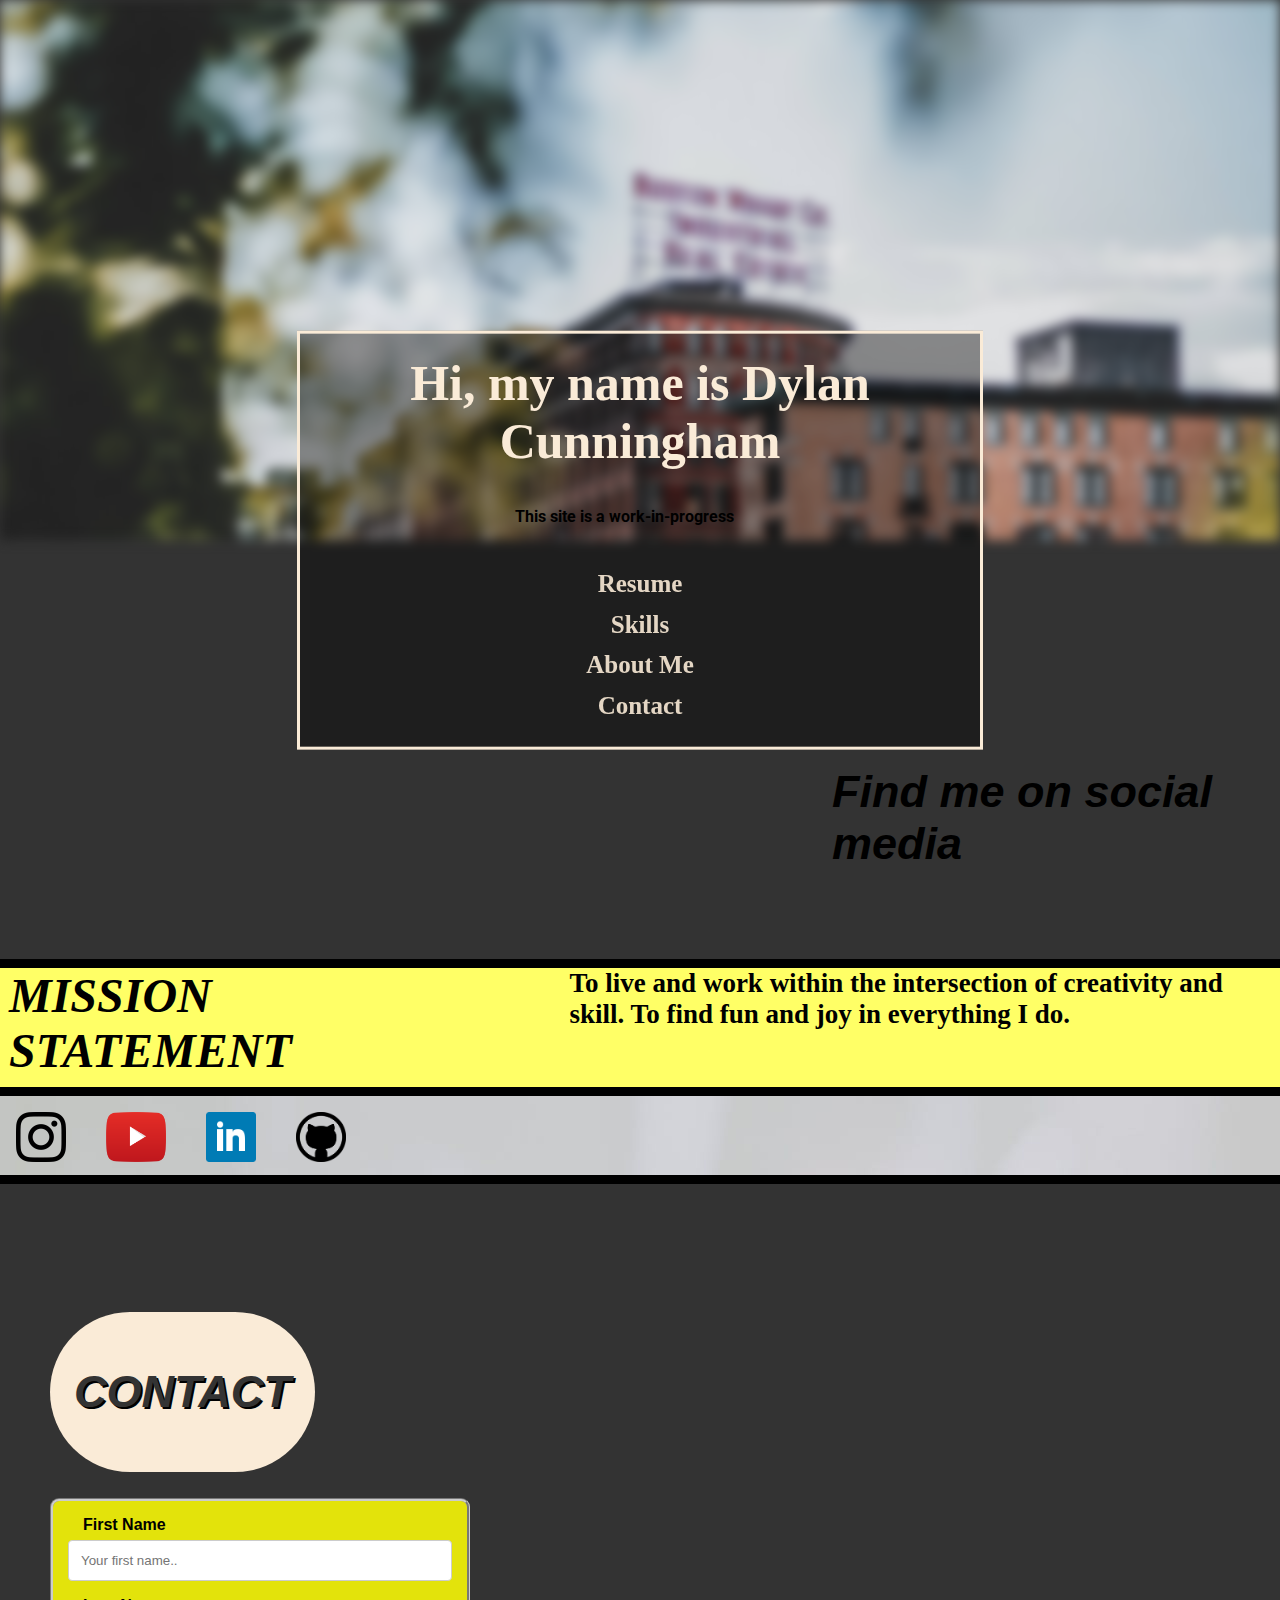
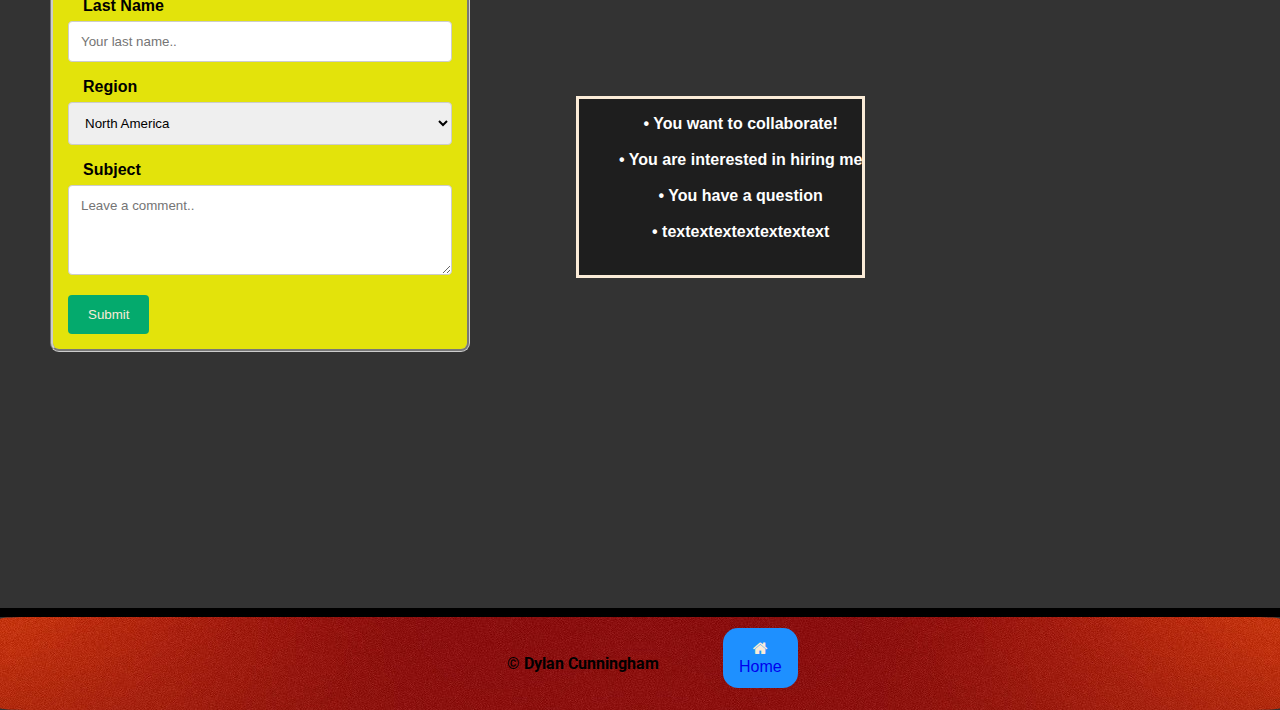
==== commit d1160731: "line breaks -- formatting" ====
--- a/index.html
+++ b/index.html
@@ -110,10 +110,10 @@
         <div id="calltoaction">
             <div class="ctawindow">
                 <ul>
-                    • You want to collaborate!<br>  
-                    • You are interested in hiring me<br>
-                    • You have a question<br>
-                    • textextextextextextext<br>
+                    • You want to collaborate!<br><br>
+                    • You are interested in hiring me<br><br>
+                    • You have a question<br><br>
+                    • textextextextextextext<br><br>
                 </ul>
             </div>
         </div>
--- a/firstSiteStyling.css
+++ b/firstSiteStyling.css
@@ -175,9 +175,10 @@
     color: 2px solid black;
     font-family: 'Lato', sans-serif;
     font-weight: bolder;
-    position: relative;
+    position: absolute;
     left: 60%; 
     bottom: 0%;
+    margin-left: 5%;
 }
 
 /* socials */
@@ -861,12 +862,13 @@
     background-color: rgba(0,0,0, 0.4);
     color: white;
     font-weight: bold;
+    font-family: 'Lato', sans-serif;
     border: 3px solid antiquewhite;
     position: absolute;
     top: 50%;
     left: 45%;
     margin-bottom: 20%;
-    min-width: fit-content;
+    min-width: max-content;
     text-align: center;
 }
 
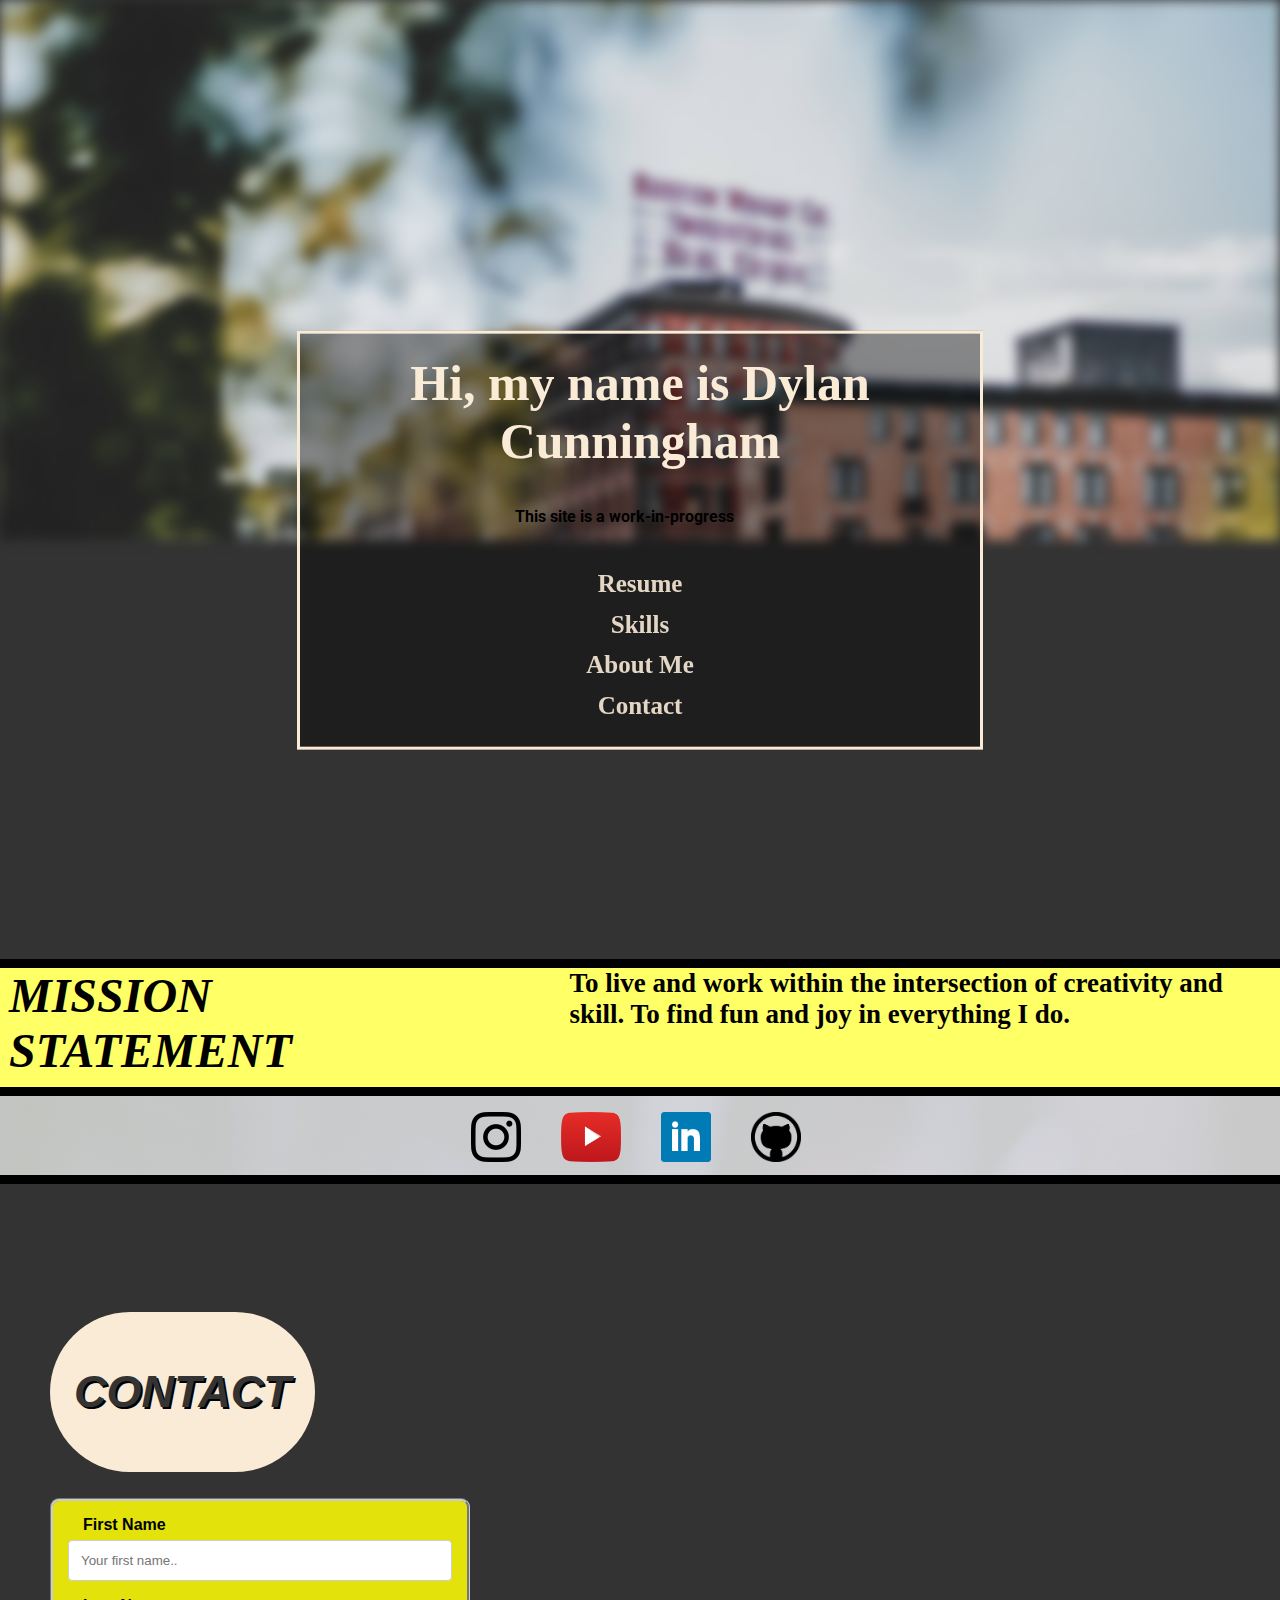
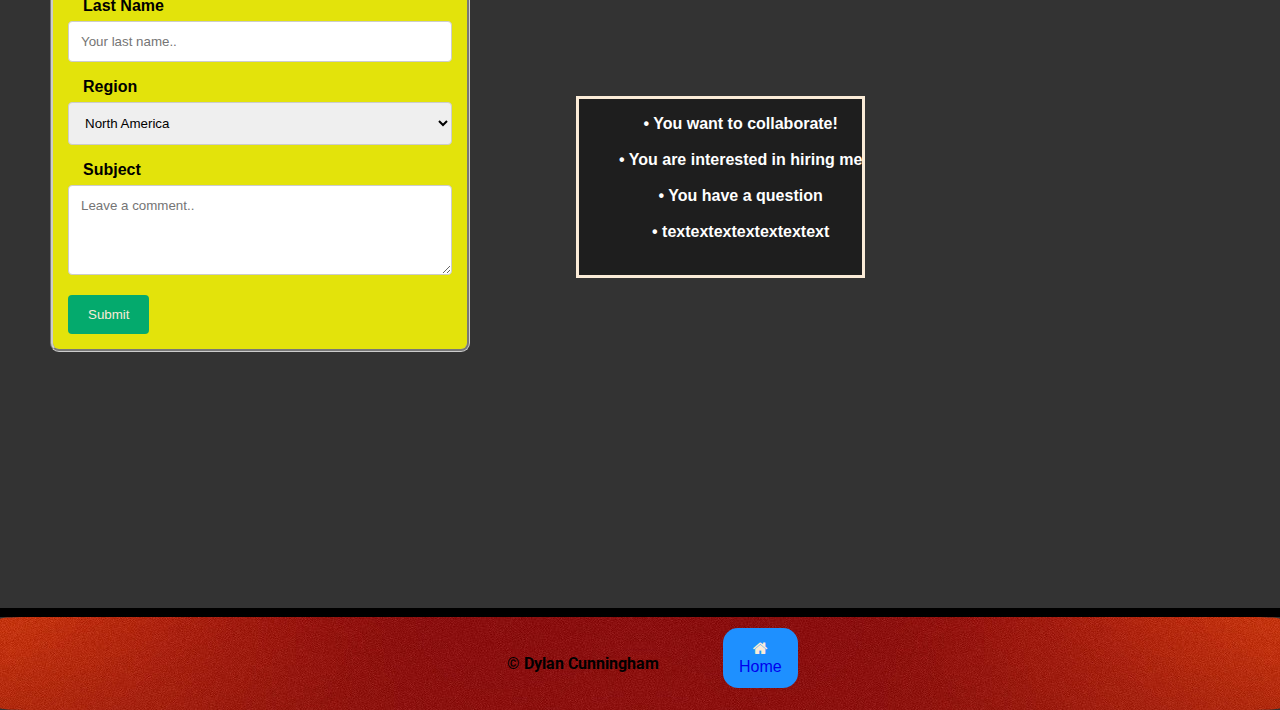
==== commit 9bbf40de: "formatting got rid of 'find me on social media' cta" ====
--- a/index.html
+++ b/index.html
@@ -57,7 +57,7 @@
         <hr>
     <div class="socialmediasection" id="socialmediasection">
         <div class="socialbox">            
-                <h1 class="socialmedia">Find me on social media</h1>
+                <!-- <h1 class="socialmedia">Find me on social media</h1> -->
                 <div class="sociallogo">
                     <a href=https://www.instagram.com/cunninghamsoftwaredev target="_blank"> <img id="instagram" src="img/instagramLogo.png" alt="instagram logo">
                     </a>
--- a/firstSiteStyling.css
+++ b/firstSiteStyling.css
@@ -159,6 +159,7 @@
     flex-direction: column;
     background-color: seagreen;
     background: url('img/lightleaves.jpg'); 
+    align-items: center;
 } 
 
 .socialbox {
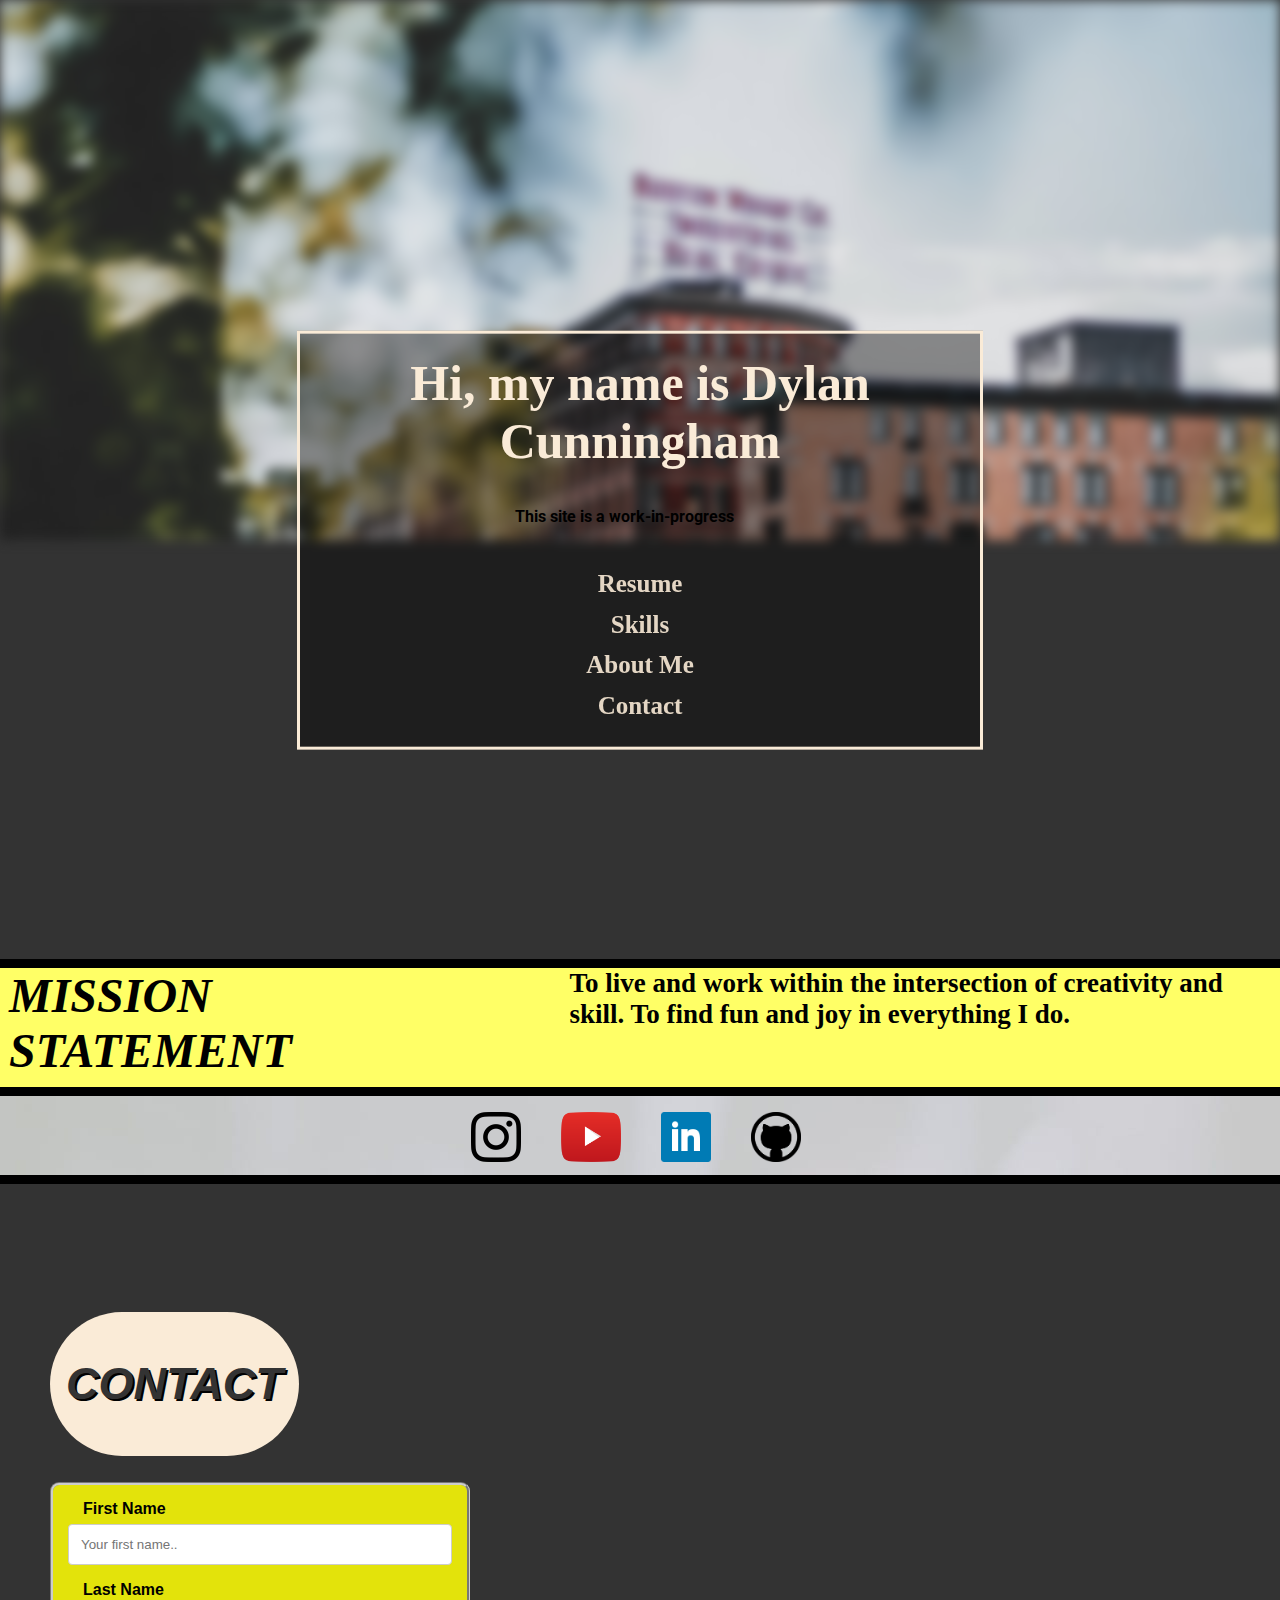
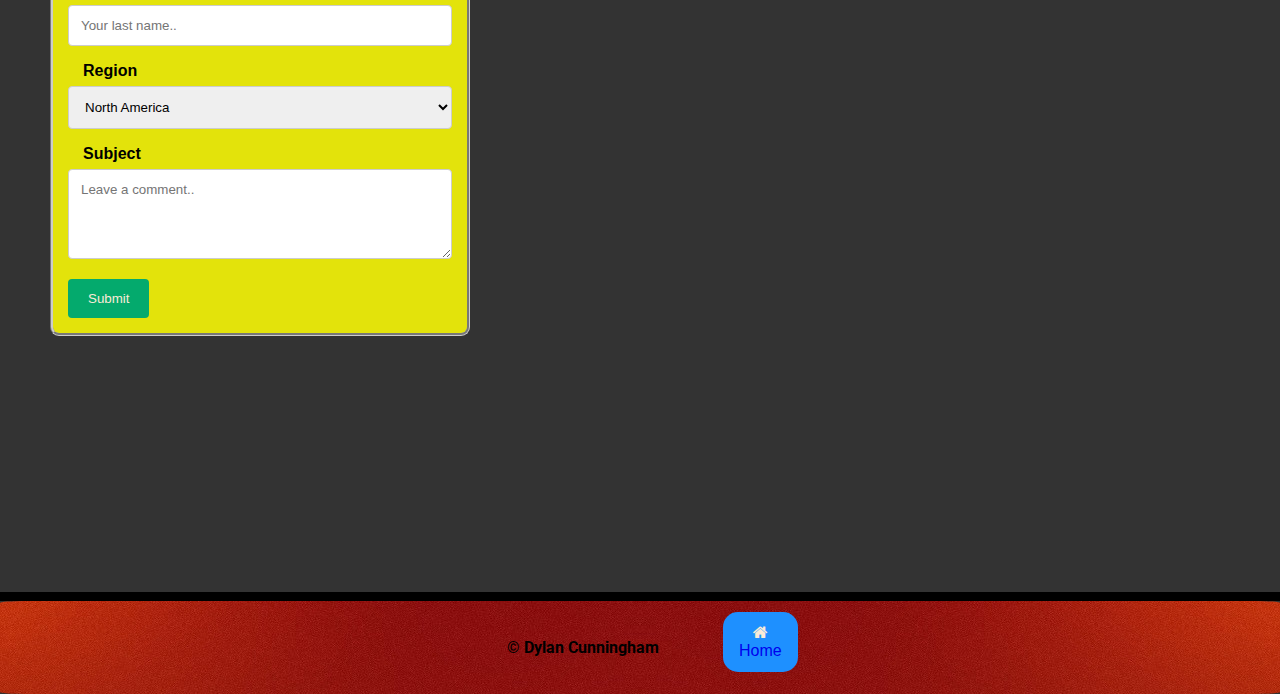
==== commit 4299c720: "formatting" ====
--- a/index.html
+++ b/index.html
@@ -107,7 +107,7 @@
         </div>
 
         <!-- Call to action section  -->
-        <div id="calltoaction">
+        <!-- <div id="calltoaction">
             <div class="ctawindow">
                 <ul>
                     • You want to collaborate!<br><br>
@@ -116,7 +116,7 @@
                     • textextextextextextext<br><br>
                 </ul>
             </div>
-        </div>
+        </div> -->
     </div> 
 </main>
 <footer>
--- a/firstSiteStyling.css
+++ b/firstSiteStyling.css
@@ -828,7 +828,7 @@
     align-items: center;
     font-weight: 500;
     font-size: larger;
-    padding: 1.5rem;
+    padding: 1rem;
     margin-bottom: 10%;
     margin-top: 10%;
     font-size: 70%;
@@ -836,8 +836,8 @@
     margin-bottom: 2%;
     background-color: antiquewhite;
     border-radius: 10vh;
-    width: fit-content;
-    height: fit-content;
+    /* width: fit-content;
+    height: fit-content; */
     color: #333;
     text-shadow: 2px 2px black;
     
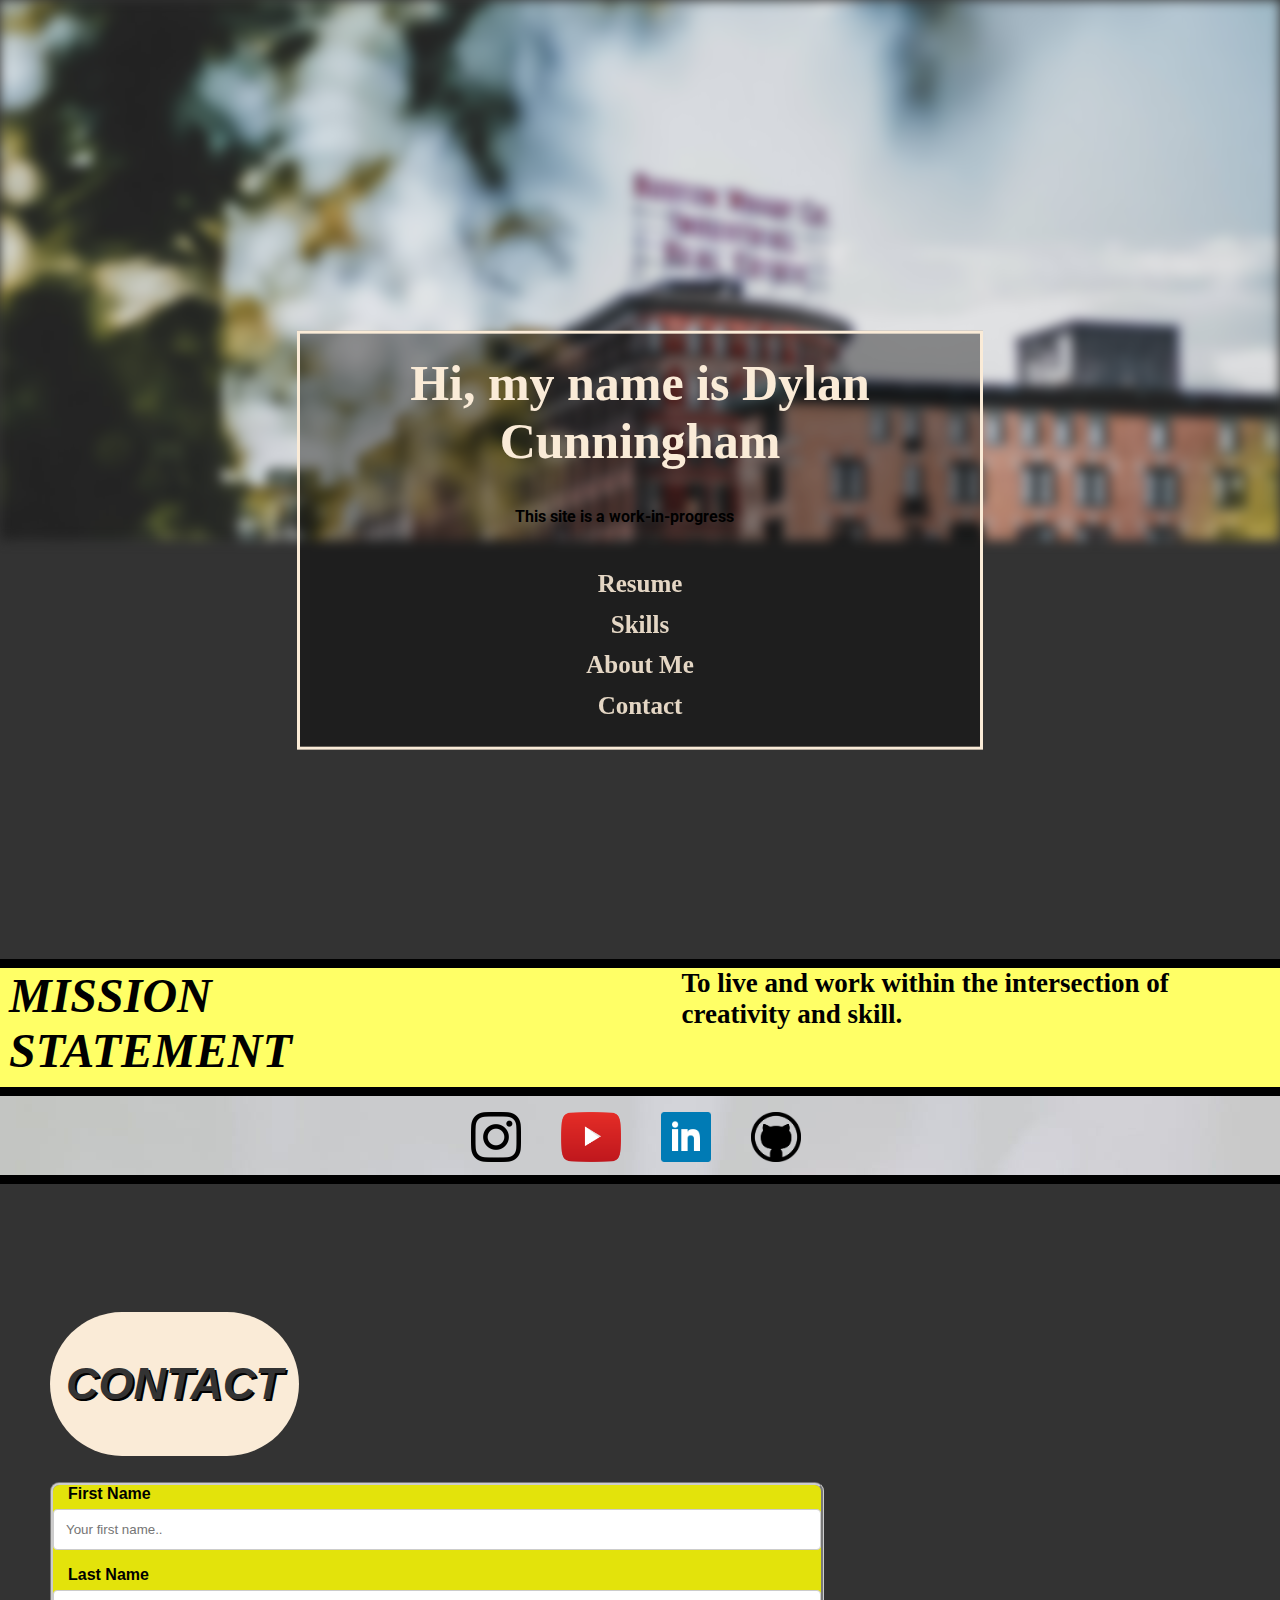
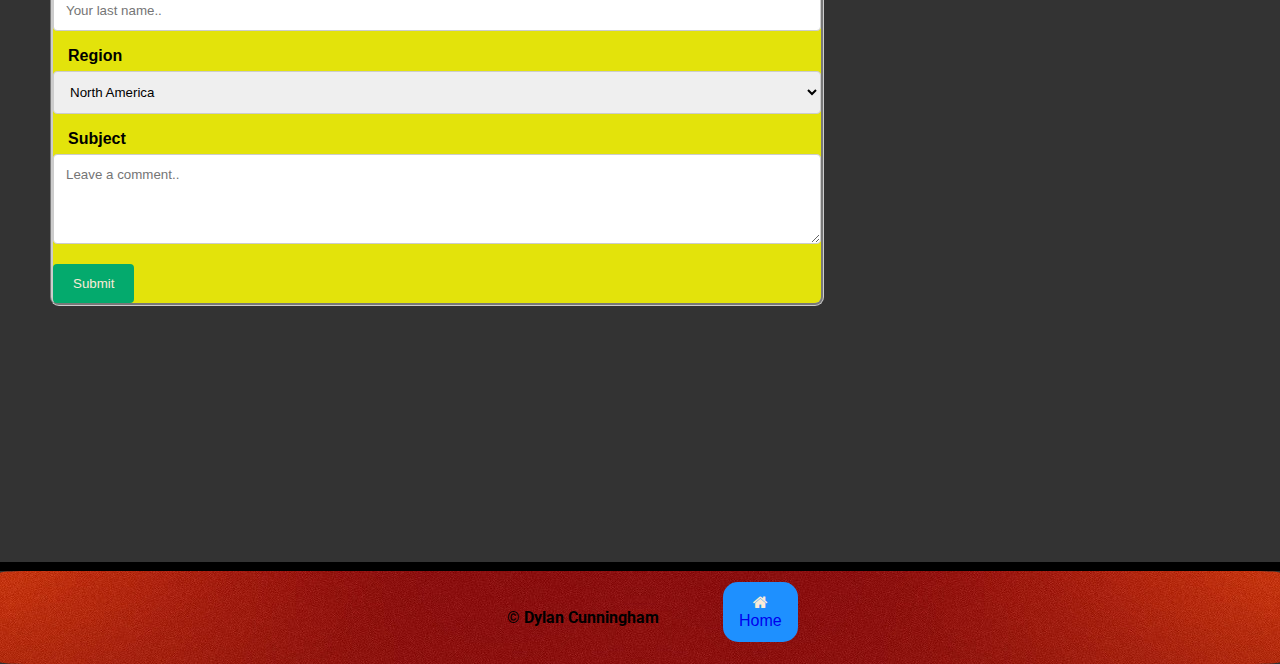
==== commit 5d7ebf67: "edited mission statement" ====
--- a/index.html
+++ b/index.html
@@ -48,7 +48,7 @@
             <span class ="mission-statement">Mission Statement
             </span>
                 <span class="missionstatementdesc">
-                    To live and work within the intersection of creativity and skill. To find fun and joy in everything I do. 
+                    To live and work within the intersection of creativity and skill. 
                 </span>      
         </div> 
         
--- a/firstSiteStyling.css
+++ b/firstSiteStyling.css
@@ -287,7 +287,7 @@
 
 .flex-container-aboutme {
     display: flex;
-    height: 30vh;
+    height: 80%;
 }
 
 .headshotborder {
@@ -295,18 +295,18 @@
     flex-direction: column;
     height: max-content;
     background: seashell;
+    position: relative;
+    height: 63vh;
 }
 
 #headshot {
     border-radius: 5vh;
-    position: center;
-    justify-self: center;
     border: antiquewhite;
-    max-width: 33%;
-    height: auto;
+    max-width: 25vw;
+    max-height: fit-content;
+    position: absolute;
+    top: 10px;
     margin-left: 20%;
-    margin-top: 20%;
-    transform: rotate(-90deg);
     box-shadow: rgba(17, 12, 46, 0.15) 0px 48px 100px 0px;
 }
 
@@ -319,6 +319,7 @@
     color: antiquewhite;
     font-weight: 600;
     margin-top: 10vh;
+    position: absolute;    
 }
 
 .full-name {
@@ -458,7 +459,7 @@
     width: fit-content;
 }
 
-img.carinmaze {
+img.DylMaddy {
     border-radius:45vh;
     height: 15rem;
     margin-bottom: 4rem;
@@ -783,20 +784,24 @@
 
 
 /* C O N T A C T   F O R M  */
+
 #contact-form {
-    border-radius: 2vh;
+    border-radius: 1vh;
     border-style:groove;
     border-color: #ccc;
-    margin-top: 0;
-    padding: 15px;
-    width:max-content;
+    background-color: #525252;
+    display: block;
+    margin: 20dvh;
+    min-width: 60vw;
+    min-height: 38vh;
     display: flex;
     flex-direction: column; 
-    margin-left: 5rem;
-    margin-bottom: 8vh;
-    background-color: antiquewhite;
+    margin-left: 15vw;
+    margin-bottom: 4vh;
+    background-color: #999;
     box-shadow: black;
     }
+    
 
 #contactbg {
     display: flex;
